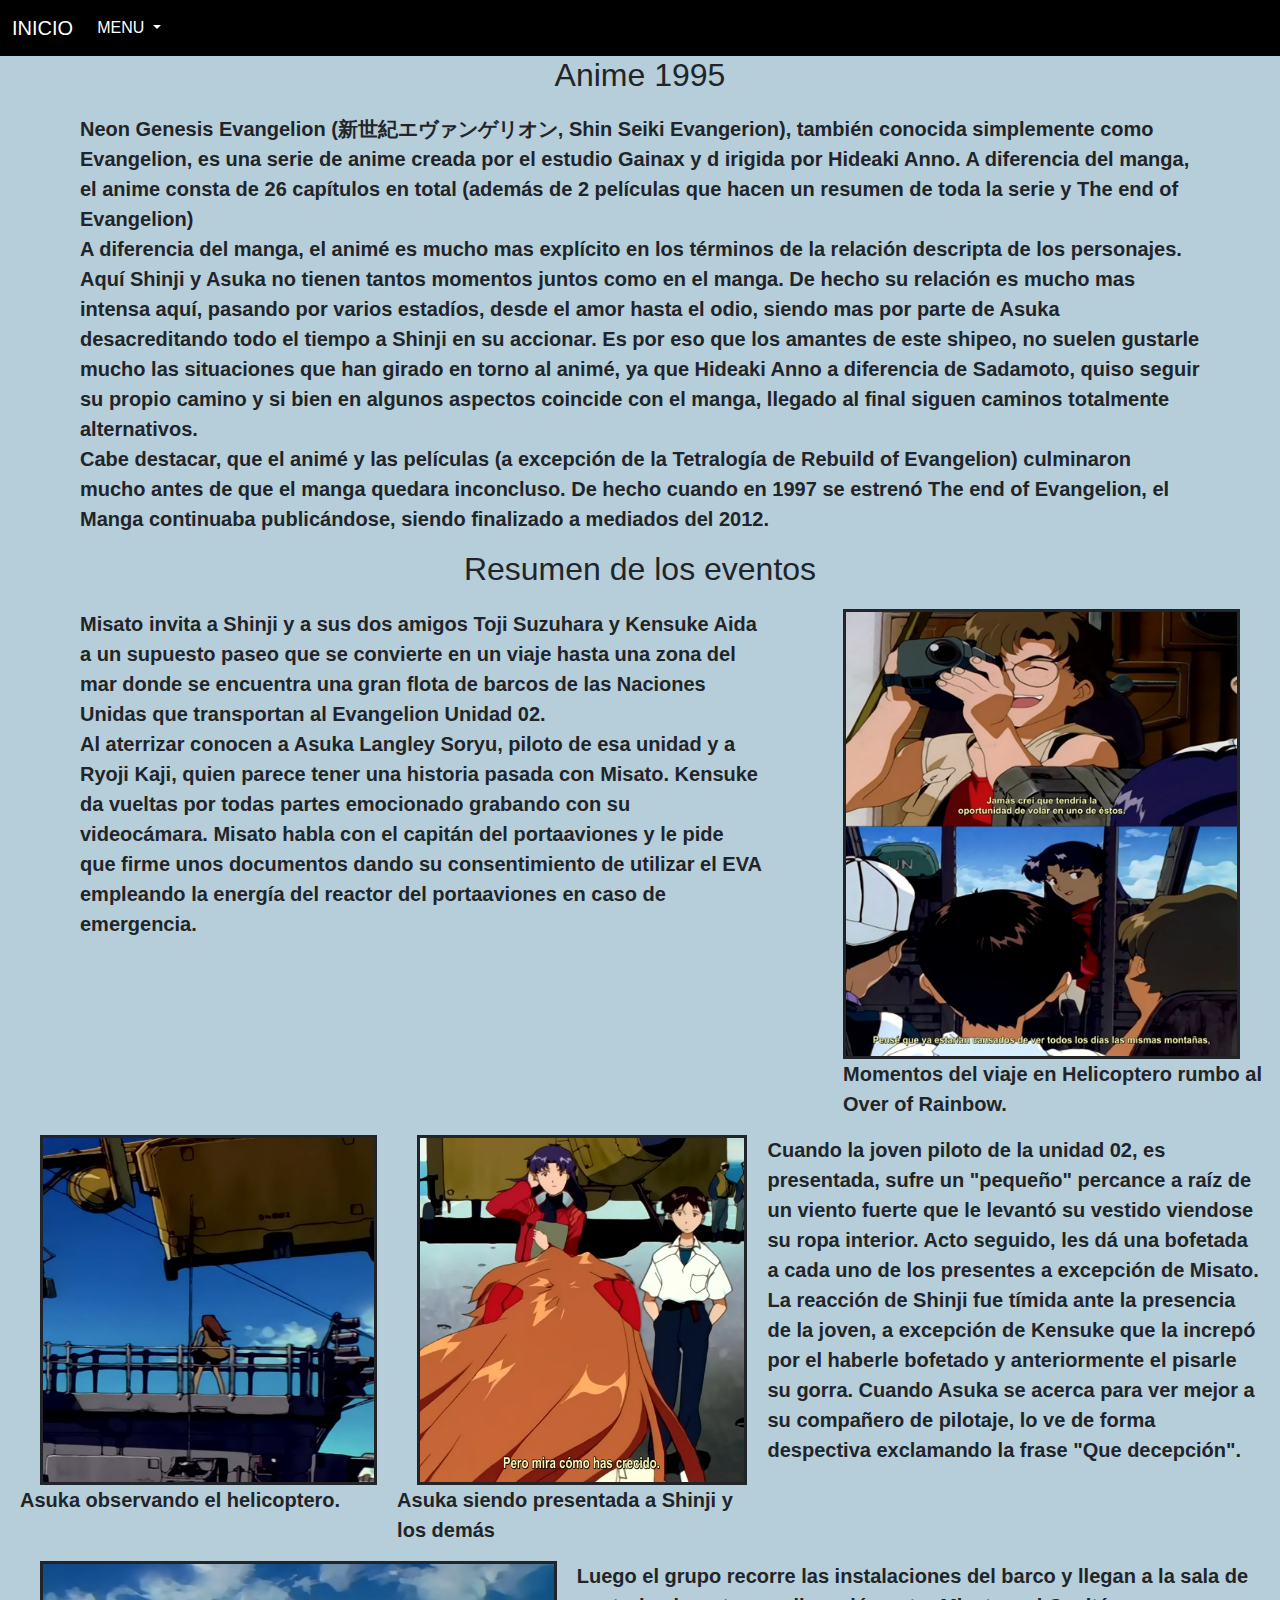
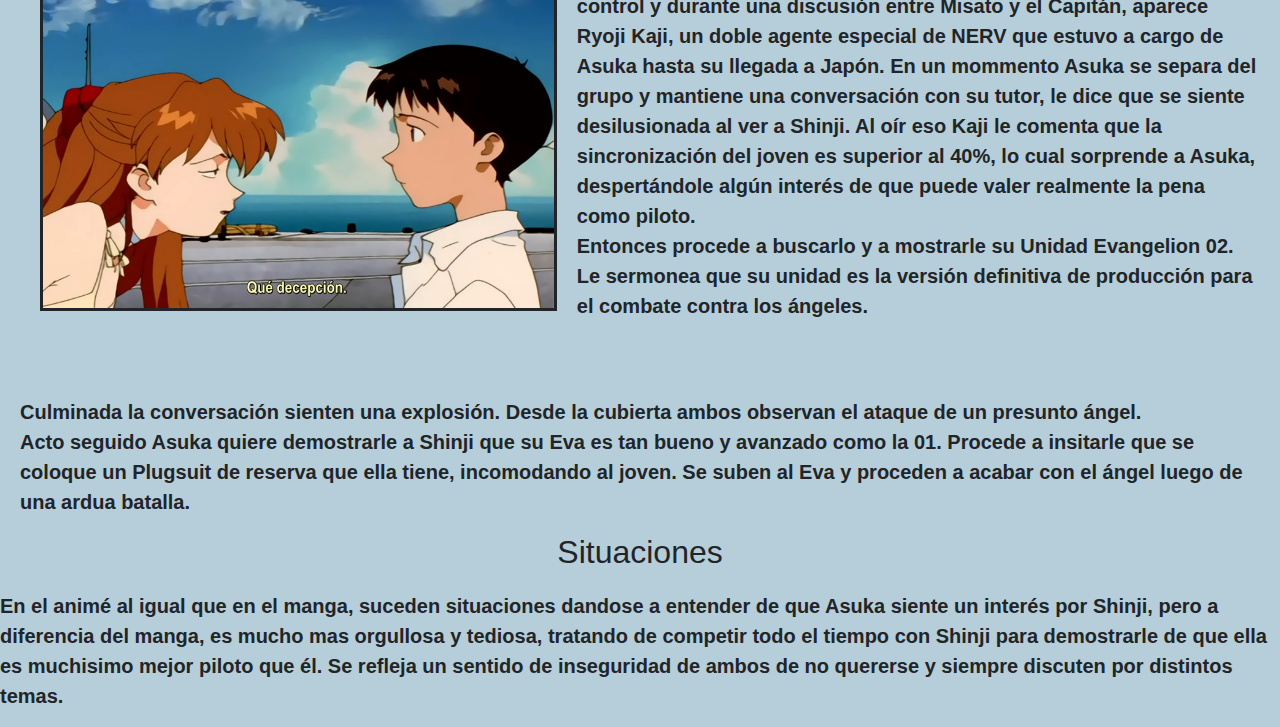
==== pages/anime1995.html @ 4b496413 "Se agregó contenido a todas las paginas, se revisó código y SEO" ====
<!doctype html>
<html lang="en">

<head>
    <meta charset="utf-8">
    <meta name="viewport" content="width=device-width, initial-scale=1">
    <meta name="description" content="El anime de 1995, fue dirigido por Hideaki Anno bajo su supervisión 
    del estudio Gainax">
    <meta name="keywords" content="Animé, Evangelion, Asushin, Asuka, Shinji, Eva, Khara, Gainax">
    <link rel="shortcut icon" href="/Resources/eva.ico">
    <title>Anime 1995 | Asushin</title>
    <link href="https://cdn.jsdelivr.net/npm/bootstrap@5.3.3/dist/css/bootstrap.min.css" rel="stylesheet"
        integrity="sha384-QWTKZyjpPEjISv5WaRU9OFeRpok6YctnYmDr5pNlyT2bRjXh0JMhjY6hW+ALEwIH" crossorigin="anonymous">
    <link rel="stylesheet" href="../css/style.css">
</head>

<body class="bodyhistoria">

    <!-- NAVBAR -->

    <nav class="navbar navbar-expand-lg ">
        <div class="container-fluid">
            <a class="navbar-brand text-white" href="../index.html">INICIO</a>
            <button class="navbar-toggler" type="button" data-bs-toggle="collapse"
                data-bs-target="#navbarSupportedContent" aria-controls="navbarSupportedContent" aria-expanded="false"
                aria-label="Toggle navigation">
                <span class="navbar-toggler-icon"></span>
            </button>
            <div class="collapse navbar-collapse" id="navbarSupportedContent">
                <ul class="navbar-nav me-auto mb-2 mb-lg-0">
                    <li class="nav-item dropdown">
                        <a class="nav-link dropdown-toggle text-white" href="#" role="button" data-bs-toggle="dropdown"
                            aria-expanded="false">
                            Menu
                        </a>
                        <ul class="dropdown-menu">
                            <li><a class="dropdown-item" href="../pages/personajes.html">Personajes</a></li>
                            <li><a class="dropdown-item" href="../pages/universo.html">Universo</a></li>
                            <li><a class="dropdown-item" href="../pages/historia.html">Historia</a></li>
                        </ul>
                </ul>
            </div>
        </div>
    </nav>

    <!-- NAVBAR -->


    <nav>

        <section class="manga1993descripcion">

            <h2>Anime 1995</h2>

            <div class="parrafomanga">

                <p>
                    Neon Genesis Evangelion (新世紀エヴァンゲリオン,
                    Shin Seiki Evangerion), también conocida simplemente como
                    Evangelion, es una serie de anime creada por el estudio Gainax y d
                    irigida por Hideaki Anno.
                    A diferencia del manga, el anime consta de 26 capítulos en total
                    (además de 2 películas que hacen un resumen de toda la serie y The end of Evangelion)
                    <br> A diferencia del manga, el animé es mucho mas explícito en los términos de la relación
                    descripta de los personajes. Aquí Shinji y Asuka no tienen tantos momentos juntos como en el
                    manga. De hecho su relación es mucho mas intensa aquí, pasando por varios estadíos, desde el amor
                    hasta el odio, siendo mas por parte de Asuka desacreditando todo el tiempo a Shinji en su accionar.
                    Es por eso que los amantes de este shipeo, no suelen gustarle mucho las situaciones que han girado
                    en torno al animé, ya que Hideaki Anno a diferencia de Sadamoto, quiso seguir su propio camino
                    y si bien en algunos aspectos coincide con el manga, llegado al final siguen caminos totalmente
                    alternativos.
                    <br> Cabe destacar, que el animé y las películas (a excepción de la Tetralogía de Rebuild of
                    Evangelion) culminaron
                    mucho antes de que el manga quedara inconcluso. De hecho cuando en 1997 se estrenó The end of
                    Evangelion, el Manga continuaba
                    publicándose, siendo finalizado a mediados del 2012.


                </p>
            </div>
        </section>
        <h2> Resumen de los eventos</h2>

        <section class="resumeneventos">
            <div class="parrafomanga">
                <p>

                    Misato invita a Shinji y a sus dos amigos Toji Suzuhara y Kensuke Aida a un supuesto paseo que se
                    convierte en un viaje hasta una zona del mar donde se encuentra una gran flota de barcos de
                    las Naciones Unidas que transportan al Evangelion Unidad 02. <br>
                    Al aterrizar conocen a Asuka Langley Soryu, piloto de esa unidad y a Ryoji Kaji, quien parece tener
                    una historia pasada con Misato. Kensuke da vueltas por todas partes emocionado grabando con su
                    videocámara. Misato habla con el capitán del portaaviones y le pide que firme unos documentos dando
                    su consentimiento de utilizar el EVA empleando la energía del
                    reactor del portaaviones en caso de emergencia.

                </p>
            </div>

            <div class="imagenmanga">

                <img class="imagenmanga1993" src="../Resources/anime1.jpg" alt="Imagen manga">
                <p>Momentos del viaje en Helicoptero rumbo al Over of Rainbow.</p>

            </div>

        </section>

        <section class="resumeneventos">


            <div>
                <img class="imagenmanga1993-2" src="../Resources/anime2.jpg" alt="Asuka divisa al grupo">
                <p class="parrafoimagen1993-2">Asuka observando el helicoptero.</p>
            </div>

            <div>
                <img class="imagenmanga1993-2" src="../Resources/anime3.jpg" alt="Asuka divisa al grupo">
                <p class="parrafoimagen1993-2">Asuka siendo presentada a Shinji y <br>los demás</p>
            </div>


            <div>


                <p class="segundoparrafo">
                    Cuando la joven piloto de la unidad 02, es presentada,
                    sufre un "pequeño" percance a raíz de un viento fuerte que
                    le levantó su vestido viendose su ropa interior. Acto seguido, les dá una bofetada
                    a cada uno de los presentes a excepción de Misato. <br> La reacción de Shinji fue tímida ante
                    la presencia de la joven, a excepción de Kensuke que la increpó por el haberle bofetado y
                    anteriormente
                    el pisarle su gorra.
                    Cuando Asuka se acerca para ver mejor a su compañero de pilotaje, lo ve de forma despectiva
                    exclamando la frase "Que decepción".
                </p>

            </div>


        </section>


        <section class="resumeneventos">

            <div>
                <img class="imagenmanga1993-2" src="../Resources/anime4.jpg" alt="">
            </div>

            <div>
                <p class="segundoparrafo">
                    Luego el grupo recorre las instalaciones del barco y
                    llegan a la sala de control y durante una discusión entre Misato y el Capitán, aparece
                    Ryoji Kaji, un doble agente especial de NERV que estuvo a cargo de Asuka hasta su llegada a Japón.
                    En un mommento Asuka se separa del grupo y mantiene una conversación con su tutor, le dice
                    que se siente desilusionada al ver a Shinji. Al oír eso Kaji le comenta que la sincronización del
                    joven es superior al 40%, lo cual sorprende a Asuka, despertándole algún interés de que puede valer
                    realmente la pena como piloto. <br> Entonces procede a buscarlo y a mostrarle su Unidad Evangelion
                    02.
                    Le sermonea que su unidad es la versión definitiva de producción para el combate contra los ángeles.

                </p>
            </div>

        </section>

        <section class="parrafosituaciones">
            <div>
                <p>
                    <br><br>Culminada la conversación sienten una explosión. Desde la cubierta ambos observan el ataque de un presunto ángel. <br> Acto seguido Asuka quiere demostrarle a Shinji
                    que su Eva es tan bueno y avanzado como la 01. Procede a insitarle que se coloque un Plugsuit de reserva que ella tiene,
                    incomodando al joven.
                    Se suben al Eva y proceden a acabar con el ángel luego de una ardua batalla.

                </p>
            </div>

        </section>

        <section>

             <h2>Situaciones</h2>


             <div>
                <p>En el animé al igual que en el manga, suceden situaciones
                    dandose a entender de que Asuka siente un interés por Shinji,
                    pero a diferencia del manga, es mucho mas orgullosa y tediosa,
                    tratando de competir todo el tiempo con Shinji para demostrarle
                    de que ella es muchisimo mejor piloto que él. 
                    Se refleja un sentido de inseguridad de ambos de no quererse
                    y siempre discuten por distintos temas.
                </p>

            </div>


        </section>




























    </nav>


    <script src="https://cdn.jsdelivr.net/npm/bootstrap@5.3.3/dist/js/bootstrap.bundle.min.js"
        integrity="sha384-YvpcrYf0tY3lHB60NNkmXc5s9fDVZLESaAA55NDzOxhy9GkcIdslK1eN7N6jIeHz"
        crossorigin="anonymous"></script>
</body>

</html>
---- css/style.css ----
@charset "UTF-8";
@import url('https://fonts.googleapis.com/css2?family=Alegreya+Sans+SC:ital,wght@0,100;0,300;0,400;0,500;0,700;0,800;0,900;1,100;1,300;1,400;1,500;1,700;1,800;1,900&family=Bree+Serif&display=swap" rel="stylesheet"');
@font-face {
  font-family: Asushin;
  src: url("../Resources/Typo/CampanaScript_PERSONAL_USE_ONLY.otf"); }

* {
  margin: 0;
  padding: 0;
  font-family: "Alegreya+Sans+SC", sans-serif;
  box-sizing: border-box; }

div li {
  display: block;
  align-content: center;
  height: fit-content; }

div li a {
  color: brown;
  font-weight: bold;
  text-decoration: none;
  text-transform: uppercase;
  font-size: 15px; }

div p {
  font-weight: bold;
  text-decoration: none;
  font-size: 20px; }

.parrafolinks {
  list-style-type: none;
  border: solid;
  width: 150px; }

.parrafolinks {
  margin-left: 80px; }

/* Tamaño primera imagen */
.imagen1 {
  width: 350px;
  height: 350px;
  border: solid; }

/* Tamaño segunda imagen */
.imagen2 {
  width: 350px;
  height: 350px;
  border: solid; }

.imagenestitulos {
  display: flex;
  flex-direction: row;
  justify-content: space-evenly;
  flex-wrap: wrap;
  align-content: space-around;
  align-items: center; }

.cuadrotextoimagen img {
  height: 500px; }

h1 {
  text-align: center;
  margin-top: 20px; }

.cuadrotextoimagen h3 {
  font-family: "Bree+Serif", serif;
  font-size: 30px;
  margin-bottom: 30px; }

.cuadrotextoimagen {
  display: flex;
  flex-direction: column;
  align-items: center;
  font-family: 'Courier New', Courier, monospace;
  border: solid 4px;
  border-radius: 20px;
  padding: 20px;
  margin: 20px; }

/* Estilo de Navbar */
.navbar {
  background-color: black; }

.navbar-text,
.navbar-brand,
.nav-link {
  color: #fff; }

.nav-link:hover {
  color: white; }

.dropdown-item {
  background-color: black;
  color: #fff; }

.bodyhistoria {
  background-color: #9bbbcab9; }

.tituloprimerencuentro {
  text-align: center; }

.cuadroimagenesgrid {
  display: grid;
  grid-template-columns: repeat(2, 1fr);
  align-items: center;
  justify-items: center;
  align-content: center;
  font-family: sans-serif; }

/* Formato Grid flex */
.cuadroimagenesgrid div {
  border-radius: 15px;
  margin: 10px;
  display: flex;
  flex-direction: column;
  align-items: center;
  width: 200px;
  padding: 10px;
  grid-auto-rows: auto; }

.cuadroimagenesgrid div img {
  width: 100%;
  height: 100%;
  object-fit: cover; }

.button {
  padding: 5px 15px;
  margin: 15px;
  border-radius: 15px;
  background-color: #39145c;
  color: white;
  font-family: sans-serif; }

.parrafoprimerencuentro {
  margin-left: 50px; }

.manga1993descripcion h2 {
  text-align: center; }

.parrafomanga p {
  margin-left: 80px;
  margin-right: 80px; }

.resumeneventos {
  display: flex;
  flex-direction: row;
  justify-content: space-evenly; }

.imagenmanga img p {
  margin-top: 12px;
  font-size: 18px;
  margin-left: 20px; }

.imagenmanga1993 {
  height: 450px;
  margin-right: 40px;
  border: solid; }

.imagenmanga1993:hover {
  transform: translateX(-190px) scale(200%);
  transition: 0.3s; }

.imagenmanga1993-2 {
  height: 350px;
  margin-left: 40px;
  border: solid; }

.imagenmanga1993-2:hover {
  transform: translateX(190px) scale(200%);
  transition: 0.3s; }

.parrafoimagen1993-2 {
  margin-left: 20px; }

.imagenmanga1993-3 {
  height: 250px;
  border: solid; }

.imagenmanga1993-3:hover {
  transform: translateX(190px) scale(150%);
  transition: 0.3s; }

.imagenmanga1993-4 {
  height: 350px;
  margin-left: 40px;
  border: solid; }

.imagenmanga1993-4:hover {
  transform: translateX(-190px) scale(250%);
  transition: 0.3s; }

.segundoparrafo {
  margin-left: 20px;
  margin-right: 20px; }

h2 {
  text-align: center;
  margin-bottom: 20px; }

.parraforesumen {
  margin-left: 20px; }

.ultimaparte3imagenes {
  display: grid;
  grid-template-columns: repeat(3, 1fr); }
  .ultimaparte3imagenes div {
    display: flex;
    flex-direction: column;
    align-items: center;
    padding: 10px;
    grid-auto-rows: auto; }
  .ultimaparte3imagenes div img {
    width: 100%;
    height: 100%;
    object-fit: cover;
    border: solid; }

.parrafosobretresimagenes {
  margin-left: 80px;
  margin-right: 80px;
  margin-top: 20px; }

.parrafosituaciones div p {
  margin-left: 20px;
  margin-right: 20px; }

.primeraimagensituaciones img {
  margin-left: 80px;
  height: 550px; }

.primeraimagensituaciones p {
  margin-left: 80px; }

.parrafosiguienteaprimeraimagen p {
  margin-left: 80px;
  margin-right: 80px;
  margin-top: 80px; }

.imagenzoom1:hover {
  transform: translateX(190px) scale(150%);
  transition: 0.3s; }

.imagenzoom2:hover {
  transform: translateX(-190px) scale(150%);
  transition: 0.3s; }

.imagenzoom3:hover {
  transform: scale(150%);
  transition: 0.3s; }

.imagenzoom4:hover {
  transform: translateX(190px) scale(150%);
  transition: 0.3s; }

.ultimoparrafoconimagen {
  display: grid;
  grid-template-columns: repeat(2, 1fr); }
  .ultimoparrafoconimagen div {
    display: flex;
    flex-direction: column;
    align-items: center;
    padding: 10px;
    grid-auto-rows: auto; }
  .ultimoparrafoconimagen div img {
    width: 100%;
    height: 100%;
    object-fit: cover;
    border: solid; }

.ultimasdosimagenes {
  display: grid;
  grid-template-columns: repeat(2, 1fr); }
  .ultimasdosimagenes div {
    display: flex;
    flex-direction: column;
    align-items: center;
    padding: 10px;
    grid-auto-rows: auto; }
  .ultimasdosimagenes div img {
    width: 80%;
    height: 90%;
    border: solid; }

.portada img {
  height: 350px;
  margin-right: 80px; }

@media (min-width: 992px) {
  .parrafomanga p {
    margin-left: 80px;
    margin-right: 80px; }
  .texto p {
    font-family: Asushin;
    font-size: 100px;
    text-align: center;
    border: solid 4px;
    width: 280px;
    margin-left: 600px;
    margin-top: 20px; }
  .imagenmanga1993 img:hover {
    transform: translateX(190px) scale(200%);
    transition: 0.3s; } }

@media (max-width: 991px) {
  .texto p {
    font-family: Asushin;
    font-size: 70px;
    text-align: center;
    border: solid 4px;
    width: 180px;
    margin-left: 100px;
    margin-top: 20px; }
  .titulohistoria {
    margin-right: 20px; }
  .cuadroimagenesgrid {
    display: grid;
    grid-template-columns: repeat(1, 1fr);
    align-items: center;
    justify-items: center;
    align-content: center;
    font-family: sans-serif; }
  .resumeneventos {
    display: flex;
    flex-direction: column;
    justify-content: space-evenly; } }

@media (max-width: 990px) {
  .imagenmanga1993:hover {
    transform: translateX(190px) scale(200%);
    transition: 0.3s; }
  .parraforesumen {
    margin-left: 80px;
    margin-right: 80px; }
  .imagenmanga1993 {
    height: 450px;
    margin-left: 180px; }
  .imagenmanga p {
    margin-top: 12px;
    font-size: 18px;
    margin-left: 70px; }
  .imagenmanga1993-2:hover {
    transform: translateX(190px) scale(200%);
    transition: 0.3s; }
  .imagenmanga1993-2 {
    height: 450px;
    margin-left: 80px;
    border: solid; }
  .segundoparrafo {
    margin-left: 120px;
    margin-right: 120px; }
  .imagenmanga1993-3 {
    height: 250px;
    border: solid;
    margin-left: 150px; }
  .imagenmanga1993-3:hover {
    transform: scale(150%);
    transition: 0.3s; }
  .imagenmanga1993-4 {
    height: 350px;
    margin-left: 225px;
    border: solid;
    margin-top: 80px; }
  .imagenmanga1993-4:hover {
    transform: scale(150%);
    transition: 0.3s; }
  .ultimaparte3imagenes {
    display: grid;
    grid-template-columns: repeat(1, 1fr); }
    .ultimaparte3imagenes div {
      display: flex;
      flex-direction: column;
      align-items: center;
      padding: 10px;
      grid-auto-rows: auto; }
    .ultimaparte3imagenes div img {
      width: 70%;
      height: 100%;
      object-fit: cover;
      border: solid; }
  .parrafosobretresimagenes {
    margin-left: 80px;
    margin-right: 80px;
    margin-top: 20px; }
  .imagenzoom1:hover {
    transform: scale(120%);
    transition: 0.3s; }
  .imagenzoom2:hover {
    transform: scale(120%);
    transition: 0.3s; }
  .imagenzoom3:hover {
    transform: scale(120%);
    transition: 0.3s; }
  .imagenzoom4:hover {
    transform: scale(120%);
    transition: 0.3s; }
  .ultimoparrafoconimagen {
    display: grid;
    grid-template-columns: repeat(1, 1fr); }
    .ultimoparrafoconimagen div {
      display: flex;
      flex-direction: column;
      align-items: center;
      padding: 10px;
      grid-auto-rows: auto; }
      .ultimoparrafoconimagen div p {
        margin-left: 120px;
        margin-right: 120px; }
    .ultimoparrafoconimagen div img {
      width: 70%;
      height: 100%;
      object-fit: cover;
      border: solid; }
  .ultimasdosimagenes {
    display: grid;
    grid-template-columns: repeat(1, 1fr); }
    .ultimasdosimagenes div {
      display: flex;
      flex-direction: column;
      align-items: center;
      padding: 10px;
      grid-auto-rows: auto; }
    .ultimasdosimagenes div img {
      width: 70%;
      height: 90%;
      border: solid; } }
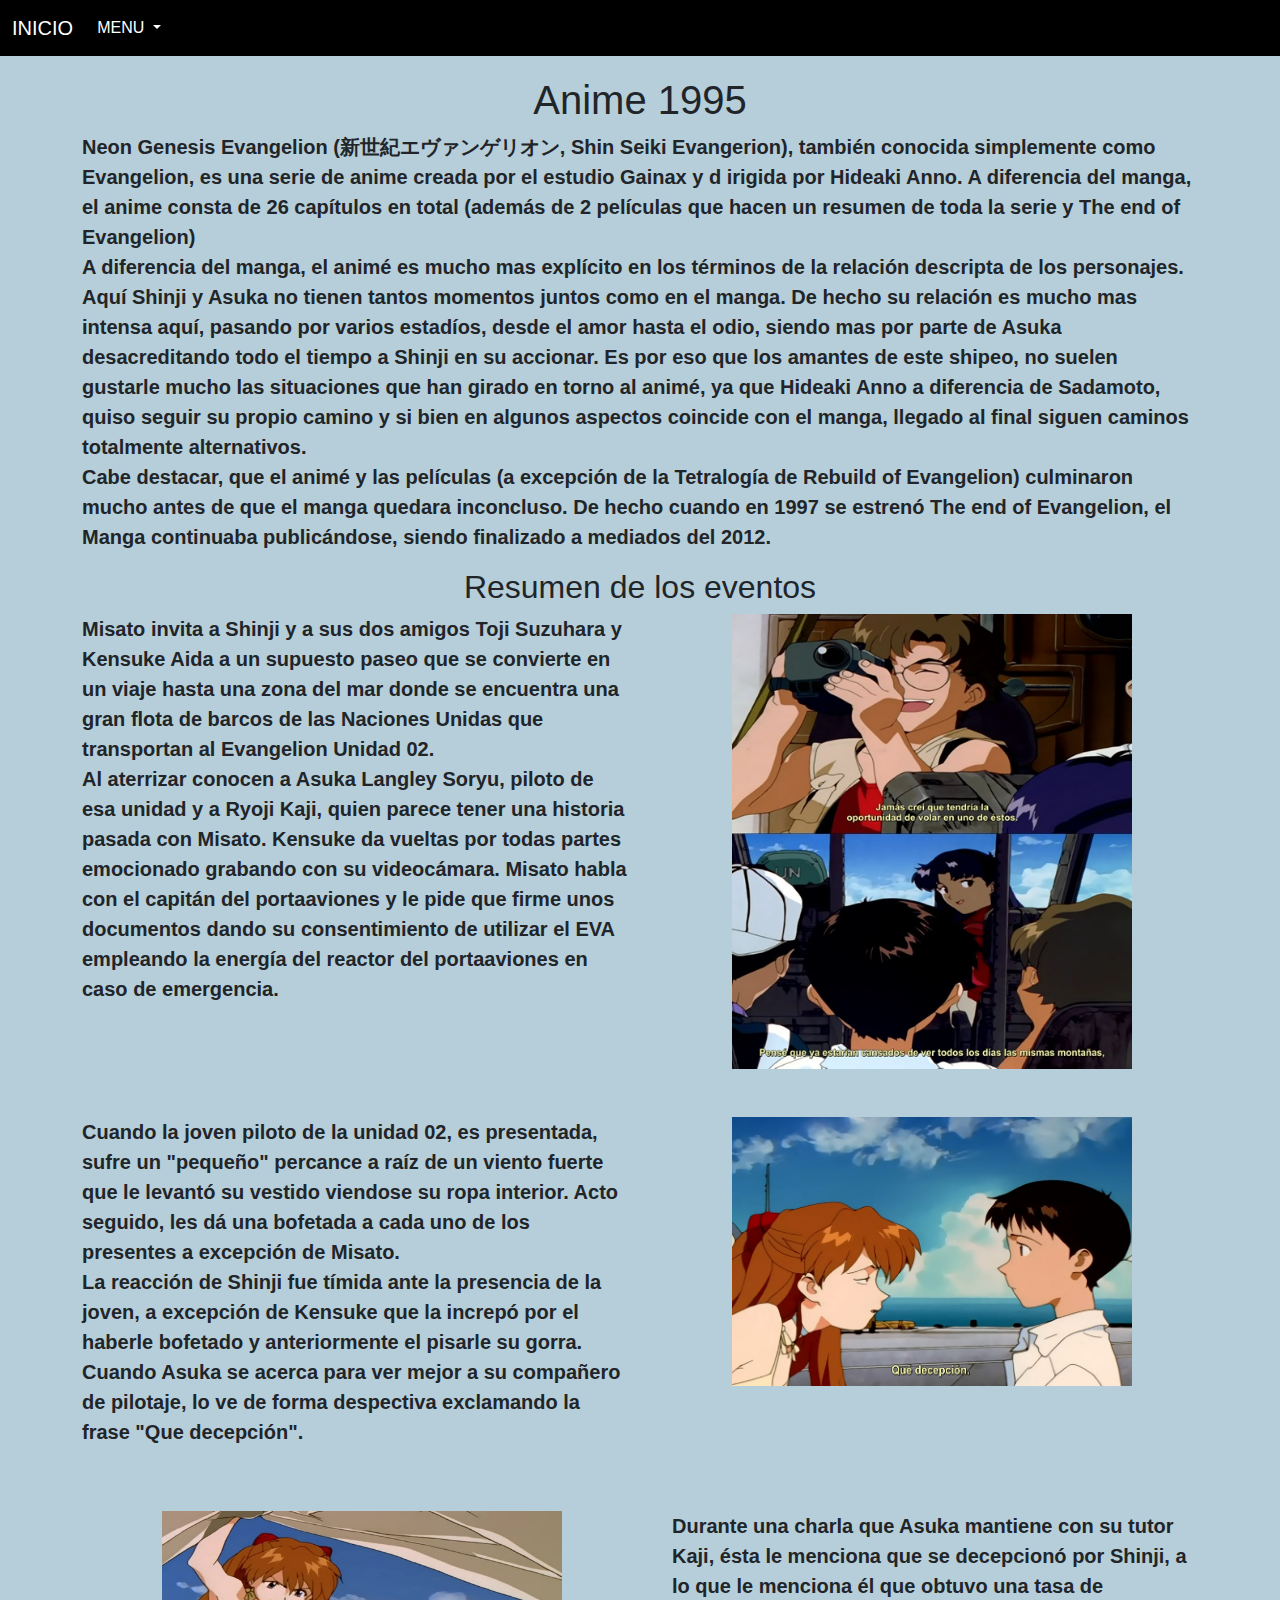
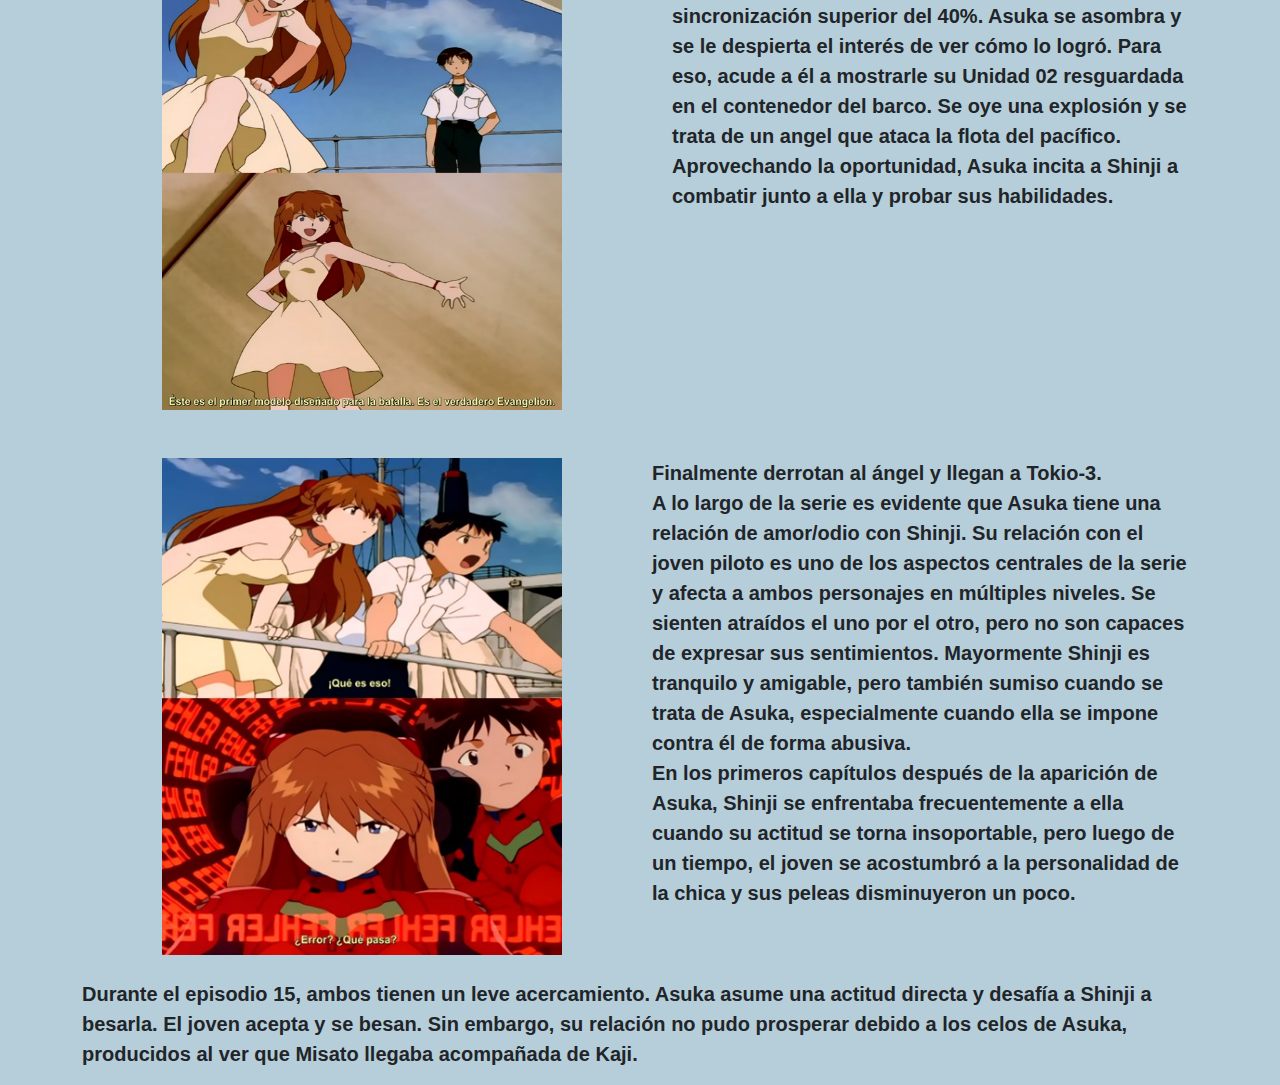
==== commit dbfbddc5: "Se ha mejorado el responsive del proyecto, ademas de retocar el código y revisar SEO" ====
--- a/pages/anime1995.html
+++ b/pages/anime1995.html
@@ -48,182 +48,181 @@
 
     <nav>
 
-        <section class="manga1993descripcion">
-
-            <h2>Anime 1995</h2>
-
-            <div class="parrafomanga">
-
-                <p>
-                    Neon Genesis Evangelion (新世紀エヴァンゲリオン,
-                    Shin Seiki Evangerion), también conocida simplemente como
-                    Evangelion, es una serie de anime creada por el estudio Gainax y d
-                    irigida por Hideaki Anno.
-                    A diferencia del manga, el anime consta de 26 capítulos en total
-                    (además de 2 películas que hacen un resumen de toda la serie y The end of Evangelion)
-                    <br> A diferencia del manga, el animé es mucho mas explícito en los términos de la relación
-                    descripta de los personajes. Aquí Shinji y Asuka no tienen tantos momentos juntos como en el
-                    manga. De hecho su relación es mucho mas intensa aquí, pasando por varios estadíos, desde el amor
-                    hasta el odio, siendo mas por parte de Asuka desacreditando todo el tiempo a Shinji en su accionar.
-                    Es por eso que los amantes de este shipeo, no suelen gustarle mucho las situaciones que han girado
-                    en torno al animé, ya que Hideaki Anno a diferencia de Sadamoto, quiso seguir su propio camino
-                    y si bien en algunos aspectos coincide con el manga, llegado al final siguen caminos totalmente
-                    alternativos.
-                    <br> Cabe destacar, que el animé y las películas (a excepción de la Tetralogía de Rebuild of
-                    Evangelion) culminaron
-                    mucho antes de que el manga quedara inconcluso. De hecho cuando en 1997 se estrenó The end of
-                    Evangelion, el Manga continuaba
-                    publicándose, siendo finalizado a mediados del 2012.
-
-
-                </p>
-            </div>
-        </section>
-        <h2> Resumen de los eventos</h2>
-
-        <section class="resumeneventos">
-            <div class="parrafomanga">
-                <p>
-
-                    Misato invita a Shinji y a sus dos amigos Toji Suzuhara y Kensuke Aida a un supuesto paseo que se
-                    convierte en un viaje hasta una zona del mar donde se encuentra una gran flota de barcos de
-                    las Naciones Unidas que transportan al Evangelion Unidad 02. <br>
-                    Al aterrizar conocen a Asuka Langley Soryu, piloto de esa unidad y a Ryoji Kaji, quien parece tener
-                    una historia pasada con Misato. Kensuke da vueltas por todas partes emocionado grabando con su
-                    videocámara. Misato habla con el capitán del portaaviones y le pide que firme unos documentos dando
-                    su consentimiento de utilizar el EVA empleando la energía del
-                    reactor del portaaviones en caso de emergencia.
-
-                </p>
-            </div>
-
-            <div class="imagenmanga">
-
-                <img class="imagenmanga1993" src="../Resources/anime1.jpg" alt="Imagen manga">
-                <p>Momentos del viaje en Helicoptero rumbo al Over of Rainbow.</p>
-
-            </div>
-
-        </section>
-
-        <section class="resumeneventos">
-
-
-            <div>
-                <img class="imagenmanga1993-2" src="../Resources/anime2.jpg" alt="Asuka divisa al grupo">
-                <p class="parrafoimagen1993-2">Asuka observando el helicoptero.</p>
-            </div>
-
-            <div>
-                <img class="imagenmanga1993-2" src="../Resources/anime3.jpg" alt="Asuka divisa al grupo">
-                <p class="parrafoimagen1993-2">Asuka siendo presentada a Shinji y <br>los demás</p>
-            </div>
-
-
-            <div>
-
-
-                <p class="segundoparrafo">
-                    Cuando la joven piloto de la unidad 02, es presentada,
-                    sufre un "pequeño" percance a raíz de un viento fuerte que
-                    le levantó su vestido viendose su ropa interior. Acto seguido, les dá una bofetada
-                    a cada uno de los presentes a excepción de Misato. <br> La reacción de Shinji fue tímida ante
-                    la presencia de la joven, a excepción de Kensuke que la increpó por el haberle bofetado y
-                    anteriormente
-                    el pisarle su gorra.
-                    Cuando Asuka se acerca para ver mejor a su compañero de pilotaje, lo ve de forma despectiva
-                    exclamando la frase "Que decepción".
-                </p>
-
-            </div>
-
-
-        </section>
-
-
-        <section class="resumeneventos">
-
-            <div>
-                <img class="imagenmanga1993-2" src="../Resources/anime4.jpg" alt="">
-            </div>
-
-            <div>
-                <p class="segundoparrafo">
-                    Luego el grupo recorre las instalaciones del barco y
-                    llegan a la sala de control y durante una discusión entre Misato y el Capitán, aparece
-                    Ryoji Kaji, un doble agente especial de NERV que estuvo a cargo de Asuka hasta su llegada a Japón.
-                    En un mommento Asuka se separa del grupo y mantiene una conversación con su tutor, le dice
-                    que se siente desilusionada al ver a Shinji. Al oír eso Kaji le comenta que la sincronización del
-                    joven es superior al 40%, lo cual sorprende a Asuka, despertándole algún interés de que puede valer
-                    realmente la pena como piloto. <br> Entonces procede a buscarlo y a mostrarle su Unidad Evangelion
-                    02.
-                    Le sermonea que su unidad es la versión definitiva de producción para el combate contra los ángeles.
-
-                </p>
-            </div>
-
-        </section>
-
-        <section class="parrafosituaciones">
-            <div>
-                <p>
-                    <br><br>Culminada la conversación sienten una explosión. Desde la cubierta ambos observan el ataque de un presunto ángel. <br> Acto seguido Asuka quiere demostrarle a Shinji
-                    que su Eva es tan bueno y avanzado como la 01. Procede a insitarle que se coloque un Plugsuit de reserva que ella tiene,
-                    incomodando al joven.
-                    Se suben al Eva y proceden a acabar con el ángel luego de una ardua batalla.
-
-                </p>
-            </div>
-
-        </section>
-
-        <section>
-
-             <h2>Situaciones</h2>
-
-
-             <div>
-                <p>En el animé al igual que en el manga, suceden situaciones
-                    dandose a entender de que Asuka siente un interés por Shinji,
-                    pero a diferencia del manga, es mucho mas orgullosa y tediosa,
-                    tratando de competir todo el tiempo con Shinji para demostrarle
-                    de que ella es muchisimo mejor piloto que él. 
-                    Se refleja un sentido de inseguridad de ambos de no quererse
-                    y siempre discuten por distintos temas.
-                </p>
-
-            </div>
-
-
-        </section>
-
-
-
-
-
-
-
-
-
-
-
-
-
-
-
-
-
-
-
-
-
-
-
-
-
-
-
-
+        <section class="container">
+
+            <h1>Anime 1995</h2>
+
+                <div class="row">
+                    <div class="col-lg-12 col-md-12 col-sm-12">
+                        <p>
+                            Neon Genesis Evangelion (新世紀エヴァンゲリオン,
+                            Shin Seiki Evangerion), también conocida simplemente como
+                            Evangelion, es una serie de anime creada por el estudio Gainax y d
+                            irigida por Hideaki Anno.
+                            A diferencia del manga, el anime consta de 26 capítulos en total
+                            (además de 2 películas que hacen un resumen de toda la serie y The end of Evangelion)
+                            <br> A diferencia del manga, el animé es mucho mas explícito en los términos de la relación
+                            descripta de los personajes. Aquí Shinji y Asuka no tienen tantos momentos juntos como en el
+                            manga. De hecho su relación es mucho mas intensa aquí, pasando por varios estadíos, desde el
+                            amor
+                            hasta el odio, siendo mas por parte de Asuka desacreditando todo el tiempo a Shinji en su
+                            accionar.
+                            Es por eso que los amantes de este shipeo, no suelen gustarle mucho las situaciones que han
+                            girado
+                            en torno al animé, ya que Hideaki Anno a diferencia de Sadamoto, quiso seguir su propio
+                            camino
+                            y si bien en algunos aspectos coincide con el manga, llegado al final siguen caminos
+                            totalmente
+                            alternativos.
+                            <br> Cabe destacar, que el animé y las películas (a excepción de la Tetralogía de Rebuild of
+                            Evangelion) culminaron
+                            mucho antes de que el manga quedara inconcluso. De hecho cuando en 1997 se estrenó The end
+                            of
+                            Evangelion, el Manga continuaba
+                            publicándose, siendo finalizado a mediados del 2012.
+                        </p>
+                    </div>
+
+                </div>
+        </section>
+        
+            <h2>Resumen de los eventos</h2>
+        <section class="container">
+            <div class="row">
+                <div class="col-lg-6 col-md-12 col-sm-12">
+                    <p>
+                        Misato invita a Shinji y a sus dos amigos Toji Suzuhara y Kensuke Aida a un supuesto paseo que se
+                        convierte en un viaje hasta una zona del mar donde se encuentra una gran flota de barcos de
+                        las Naciones Unidas que transportan al Evangelion Unidad 02. <br>
+                        Al aterrizar conocen a Asuka Langley Soryu, piloto de esa unidad y a Ryoji Kaji, quien parece tener
+                        una historia pasada con Misato. Kensuke da vueltas por todas partes emocionado grabando con su
+                        videocámara. Misato habla con el capitán del portaaviones y le pide que firme unos documentos dando
+                        su consentimiento de utilizar el EVA empleando la energía del
+                        reactor del portaaviones en caso de emergencia.
+                    </p>
+                </div>
+
+                <div class="col-lg-6 col-md-12 col-sm-12">
+                    <img class="imagenanime1"
+                    src="../Resources/anime1.jpg" alt="">
+                </div>
+            </div>
+
+        </section>
+
+            <br><br>
+        <section class="container">
+
+            <div class="row">
+
+                <div class="col-lg-6 col-md-12 col-sm-12">
+                    <p>
+                        Cuando la joven piloto de la unidad 02, es presentada,
+                        sufre un "pequeño" percance a raíz de un viento fuerte que
+                        le levantó su vestido viendose su ropa interior. Acto seguido, les dá una bofetada
+                        a cada uno de los presentes a excepción de Misato. <br> La reacción de Shinji fue tímida ante
+                        la presencia de la joven, a excepción de Kensuke que la increpó por el haberle bofetado y
+                        anteriormente
+                        el pisarle su gorra.
+                        Cuando Asuka se acerca para ver mejor a su compañero de pilotaje, lo ve de forma despectiva
+                        exclamando la frase "Que decepción".
+                    </p>
+
+                </div>
+
+                    <div class="col-lg-6 col-md-12 col-sm-12">
+
+                        <img class="imagenanime1"
+                        src="../Resources/anime4.jpg" alt="">
+
+                    </div>
+
+            </div>
+
+        </section>
+
+            <br><br>
+
+        <section class="container">
+            <div class="row">
+
+                <div class="col-lg-6 col-md-12 col-sm-12">
+
+                   <img class="imagenanime1"
+                   src="../Resources/anime5.jpg" alt="">
+
+
+                </div>
+
+                <div class="col-lg-6 col-md-12 col-sm-12">
+
+                    <p class="parrafo3">
+                        Durante una charla que Asuka mantiene con su tutor Kaji, ésta le menciona que se decepcionó
+                        por Shinji, a lo que le menciona él que obtuvo una tasa de sincronización superior del 40%.
+                        Asuka se asombra y se le despierta el interés de ver cómo lo logró.
+                        Para eso, acude a él a mostrarle su Unidad 02 resguardada en el contenedor del barco.
+                        Se oye una explosión y se trata de un angel que ataca la flota del pacífico. Aprovechando la oportunidad,
+                        Asuka incita a Shinji a combatir junto a ella y probar sus habilidades.
+                    </p>
+
+                </div>
+
+            </div>
+
+        </section>
+                <br> <br>
+            <section class="container">
+
+                <div class="row">
+
+                    <div class="col-lg-6 col-md-12 col-sm-12">
+
+                        <img class="imagenanime1"
+                        src="../Resources/anime6.jpg" alt="">
+
+                    </div>
+                        
+                        
+
+                    <div class="col-lg-6 col-md-12 col-sm-12">
+
+                        <p>Finalmente derrotan al ángel y llegan a Tokio-3. <br>
+                            A lo largo de la serie es evidente que Asuka tiene una relación de amor/odio con Shinji. 
+                            Su relación con el joven piloto es uno de los aspectos centrales de la serie y afecta a 
+                            ambos personajes en múltiples niveles. Se sienten atraídos el uno por el otro, 
+                            pero no son capaces de expresar sus sentimientos. Mayormente Shinji es 
+                            tranquilo y amigable, pero también sumiso cuando se trata de Asuka, 
+                            especialmente cuando ella se impone contra él de forma abusiva. <br>
+                            En los primeros capítulos después de la aparición de Asuka, Shinji 
+                            se enfrentaba 
+                            frecuentemente a ella cuando su actitud se torna insoportable, 
+                            pero luego de un tiempo, 
+                            el joven se acostumbró a la 
+                            personalidad de la chica y sus peleas disminuyeron un poco.
+                            </p>
+                    </div>
+
+                </div>
+            </section>
+
+            <section class="container">
+
+                    <br>
+                <div class="row">
+
+                    <div class="col-lg-12 col-md-12 col-sm-12">
+
+                        <p>Durante el episodio 15, ambos tienen un leve acercamiento. Asuka asume una 
+                        actitud directa y desafía a Shinji a besarla. El joven acepta y se besan. Sin embargo, 
+                        su relación no pudo prosperar debido a los celos de Asuka, 
+                        producidos al ver que Misato llegaba acompañada de Kaji.</p>
+
+                    </div>
+                </div>
+
+                
+
+            </section>
     </nav>
 
 
--- a/css/style.css
+++ b/css/style.css
@@ -134,154 +134,49 @@
 .parrafoprimerencuentro {
   margin-left: 50px; }
 
-.manga1993descripcion h2 {
+h2 {
   text-align: center; }
 
-.parrafomanga p {
-  margin-left: 80px;
-  margin-right: 80px; }
-
-.resumeneventos {
-  display: flex;
-  flex-direction: row;
-  justify-content: space-evenly; }
-
-.imagenmanga img p {
-  margin-top: 12px;
-  font-size: 18px;
-  margin-left: 20px; }
-
-.imagenmanga1993 {
-  height: 450px;
-  margin-right: 40px;
-  border: solid; }
-
-.imagenmanga1993:hover {
-  transform: translateX(-190px) scale(200%);
-  transition: 0.3s; }
-
-.imagenmanga1993-2 {
-  height: 350px;
-  margin-left: 40px;
-  border: solid; }
-
-.imagenmanga1993-2:hover {
-  transform: translateX(190px) scale(200%);
-  transition: 0.3s; }
-
-.parrafoimagen1993-2 {
-  margin-left: 20px; }
-
-.imagenmanga1993-3 {
-  height: 250px;
-  border: solid; }
-
-.imagenmanga1993-3:hover {
-  transform: translateX(190px) scale(150%);
-  transition: 0.3s; }
-
-.imagenmanga1993-4 {
-  height: 350px;
-  margin-left: 40px;
-  border: solid; }
-
-.imagenmanga1993-4:hover {
-  transform: translateX(-190px) scale(250%);
-  transition: 0.3s; }
-
-.segundoparrafo {
-  margin-left: 20px;
-  margin-right: 20px; }
-
-h2 {
-  text-align: center;
-  margin-bottom: 20px; }
-
-.parraforesumen {
-  margin-left: 20px; }
-
-.ultimaparte3imagenes {
-  display: grid;
-  grid-template-columns: repeat(3, 1fr); }
-  .ultimaparte3imagenes div {
-    display: flex;
-    flex-direction: column;
-    align-items: center;
-    padding: 10px;
-    grid-auto-rows: auto; }
-  .ultimaparte3imagenes div img {
-    width: 100%;
-    height: 100%;
-    object-fit: cover;
-    border: solid; }
-
-.parrafosobretresimagenes {
-  margin-left: 80px;
-  margin-right: 80px;
-  margin-top: 20px; }
-
-.parrafosituaciones div p {
-  margin-left: 20px;
-  margin-right: 20px; }
-
-.primeraimagensituaciones img {
-  margin-left: 80px;
-  height: 550px; }
-
-.primeraimagensituaciones p {
-  margin-left: 80px; }
-
-.parrafosiguienteaprimeraimagen p {
-  margin-left: 80px;
-  margin-right: 80px;
-  margin-top: 80px; }
-
-.imagenzoom1:hover {
-  transform: translateX(190px) scale(150%);
-  transition: 0.3s; }
-
-.imagenzoom2:hover {
-  transform: translateX(-190px) scale(150%);
-  transition: 0.3s; }
-
-.imagenzoom3:hover {
+.imagen1993 {
+  display: flex;
+  width: 450px;
+  border: solid; }
+
+.imagen1993:hover {
   transform: scale(150%);
   transition: 0.3s; }
 
-.imagenzoom4:hover {
-  transform: translateX(190px) scale(150%);
-  transition: 0.3s; }
-
-.ultimoparrafoconimagen {
-  display: grid;
-  grid-template-columns: repeat(2, 1fr); }
-  .ultimoparrafoconimagen div {
-    display: flex;
-    flex-direction: column;
-    align-items: center;
-    padding: 10px;
-    grid-auto-rows: auto; }
-  .ultimoparrafoconimagen div img {
-    width: 100%;
-    height: 100%;
-    object-fit: cover;
-    border: solid; }
-
-.ultimasdosimagenes {
-  display: grid;
-  grid-template-columns: repeat(2, 1fr); }
-  .ultimasdosimagenes div {
-    display: flex;
-    flex-direction: column;
-    align-items: center;
-    padding: 10px;
-    grid-auto-rows: auto; }
-  .ultimasdosimagenes div img {
-    width: 80%;
-    height: 90%;
-    border: solid; }
-
-.portada img {
+.flex-container {
+  display: flex;
+  border: black;
+  flex-direction: row;
+  justify-content: space-between; }
+
+.imagen1993-2 {
+  margin-left: 150px; }
+
+.pi93 {
+  margin-left: 130px; }
+
+.imagencar1 {
+  width: 50%;
+  height: 50%;
+  margin-left: 400px; }
+
+.imagencar2 {
+  width: 50%;
+  height: 50%;
+  margin-left: 400px; }
+
+.imagencar3 {
+  width: 50%;
+  height: 50%;
+  margin-left: 300px; }
+
+.parrafo3 {
+  margin-left: 20px; }
+
+.portada {
   height: 350px;
   margin-right: 80px; }
 
@@ -300,6 +195,19 @@
   .imagenmanga1993 img:hover {
     transform: translateX(190px) scale(200%);
     transition: 0.3s; } }
+
+.imagen1993-2 {
+  width: 350px;
+  border: solid; }
+
+@media (max-width: 1025px) {
+  .imagen1993-2 {
+    margin-left: 100px; }
+  .pi93 {
+    margin-left: 100px; }
+  .portada {
+    height: 275px;
+    margin-right: 10px; } }
 
 @media (max-width: 991px) {
   .texto p {
@@ -322,104 +230,120 @@
   .resumeneventos {
     display: flex;
     flex-direction: column;
-    justify-content: space-evenly; } }
-
-@media (max-width: 990px) {
-  .imagenmanga1993:hover {
-    transform: translateX(190px) scale(200%);
+    justify-content: space-evenly; }
+  .imagen1993 {
+    width: 350px; }
+  .imagen1993:hover {
+    transform: scale(110%);
+    transition: 0.3s; } }
+
+.flex-container {
+  display: flex;
+  border: black;
+  flex-direction: column;
+  justify-content: space-between;
+  align-items: center; }
+
+.imagen1993-2 {
+  width: 350px;
+  border: solid; }
+
+.imagenanime1 {
+  width: 400px;
+  margin-left: 80px; }
+
+.imagenanime1:hover {
+  transform: scale(110%);
+  transition: 0.3s; }
+
+.imagencar1 {
+  width: 50%;
+  height: 50%;
+  margin-left: 300px; }
+
+.imagencar2 {
+  width: 50%;
+  height: 50%;
+  margin-left: 300px; }
+
+.imagencar3 {
+  width: 50%;
+  height: 50%;
+  margin-left: 300px; }
+
+@media (max-width: 768px) {
+  .imagencar1 {
+    width: 50%;
+    height: 50%;
+    margin-left: 170px; }
+  .imagencar2 {
+    width: 50%;
+    height: 50%;
+    margin-left: 170px; }
+  .imagencar3 {
+    width: 50%;
+    height: 50%;
+    margin-left: 170px; }
+  .imagen1993-2 {
+    margin-left: 170px; }
+  .pi93 {
+    margin-left: 150px; }
+  .imagenanime1 {
+    width: 300px;
+    margin-left: 180px; }
+  .imagenanime1:hover {
+    transform: scale(110%);
     transition: 0.3s; }
-  .parraforesumen {
-    margin-left: 80px;
-    margin-right: 80px; }
-  .imagenmanga1993 {
-    height: 450px;
-    margin-left: 180px; }
-  .imagenmanga p {
-    margin-top: 12px;
-    font-size: 18px;
-    margin-left: 70px; }
-  .imagenmanga1993-2:hover {
-    transform: translateX(190px) scale(200%);
+  .portada {
+    height: 400px;
+    margin-right: 10px; } }
+
+@media (max-width: 426px) {
+  .imagenanime1 {
+    width: 300px;
+    margin-left: 50px; }
+  .imagenanime1:hover {
+    transform: scale(110%);
     transition: 0.3s; }
-  .imagenmanga1993-2 {
-    height: 450px;
-    margin-left: 80px;
-    border: solid; }
-  .segundoparrafo {
-    margin-left: 120px;
-    margin-right: 120px; }
-  .imagenmanga1993-3 {
-    height: 250px;
-    border: solid;
-    margin-left: 150px; }
-  .imagenmanga1993-3:hover {
-    transform: scale(150%);
-    transition: 0.3s; }
-  .imagenmanga1993-4 {
-    height: 350px;
-    margin-left: 225px;
-    border: solid;
-    margin-top: 80px; }
-  .imagenmanga1993-4:hover {
-    transform: scale(150%);
-    transition: 0.3s; }
-  .ultimaparte3imagenes {
-    display: grid;
-    grid-template-columns: repeat(1, 1fr); }
-    .ultimaparte3imagenes div {
-      display: flex;
-      flex-direction: column;
-      align-items: center;
-      padding: 10px;
-      grid-auto-rows: auto; }
-    .ultimaparte3imagenes div img {
-      width: 70%;
-      height: 100%;
-      object-fit: cover;
-      border: solid; }
-  .parrafosobretresimagenes {
-    margin-left: 80px;
-    margin-right: 80px;
-    margin-top: 20px; }
-  .imagenzoom1:hover {
-    transform: scale(120%);
-    transition: 0.3s; }
-  .imagenzoom2:hover {
-    transform: scale(120%);
-    transition: 0.3s; }
-  .imagenzoom3:hover {
-    transform: scale(120%);
-    transition: 0.3s; }
-  .imagenzoom4:hover {
-    transform: scale(120%);
-    transition: 0.3s; }
-  .ultimoparrafoconimagen {
-    display: grid;
-    grid-template-columns: repeat(1, 1fr); }
-    .ultimoparrafoconimagen div {
-      display: flex;
-      flex-direction: column;
-      align-items: center;
-      padding: 10px;
-      grid-auto-rows: auto; }
-      .ultimoparrafoconimagen div p {
-        margin-left: 120px;
-        margin-right: 120px; }
-    .ultimoparrafoconimagen div img {
-      width: 70%;
-      height: 100%;
-      object-fit: cover;
-      border: solid; }
-  .ultimasdosimagenes {
-    display: grid;
-    grid-template-columns: repeat(1, 1fr); }
-    .ultimasdosimagenes div {
-      display: flex;
-      flex-direction: column;
-      align-items: center;
-      padding: 10px;
-      grid-auto-rows: auto; }
-    .ultimasdosimagenes div img {
-      width: 70%;
-      height: 90%;
-      border: solid; } }
+  .imagencar1 {
+    width: 50%;
+    height: 50%;
+    margin-left: 100px; }
+  .imagencar2 {
+    width: 50%;
+    height: 50%;
+    margin-left: 100px; }
+  .imagencar3 {
+    width: 50%;
+    height: 50%;
+    margin-left: 100px; }
+  .imagen1993-2 {
+    margin-left: 55px;
+    width: 75%; }
+  .pi93 {
+    margin-left: 30px; }
+  .portada {
+    height: 220px;
+    margin-right: 10px; } }
+
+@media (max-width: 376px) {
+  .imagencar1 {
+    width: 50%;
+    height: 50%;
+    margin-left: 100px; }
+  .imagencar2 {
+    width: 50%;
+    height: 50%;
+    margin-left: 100px; }
+  .imagencar3 {
+    width: 50%;
+    height: 50%;
+    margin-left: 100px; }
+  .imagen1993-2 {
+    margin-left: 55px;
+    width: 70%; }
+  .pi93 {
+    margin-left: 30px; }
+  .portada {
+    height: 200px;
+    margin-right: 10px; } }
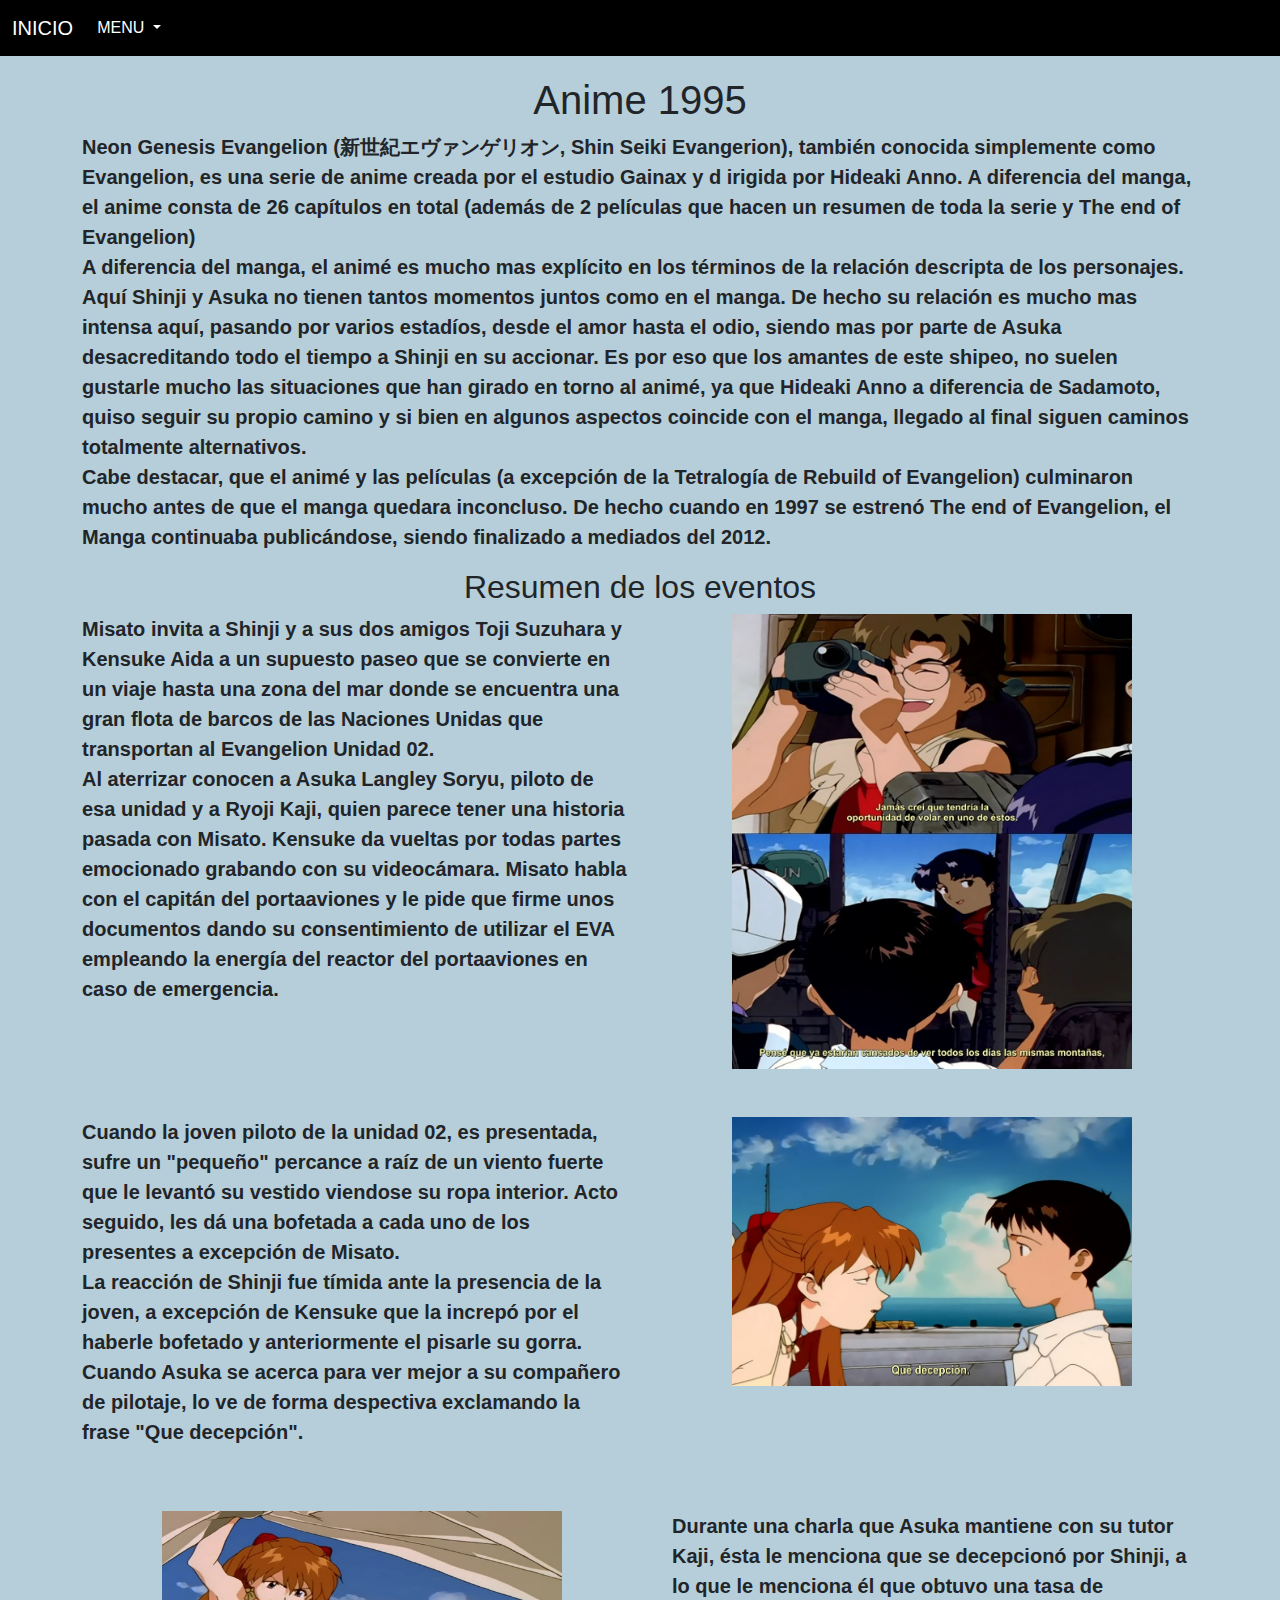
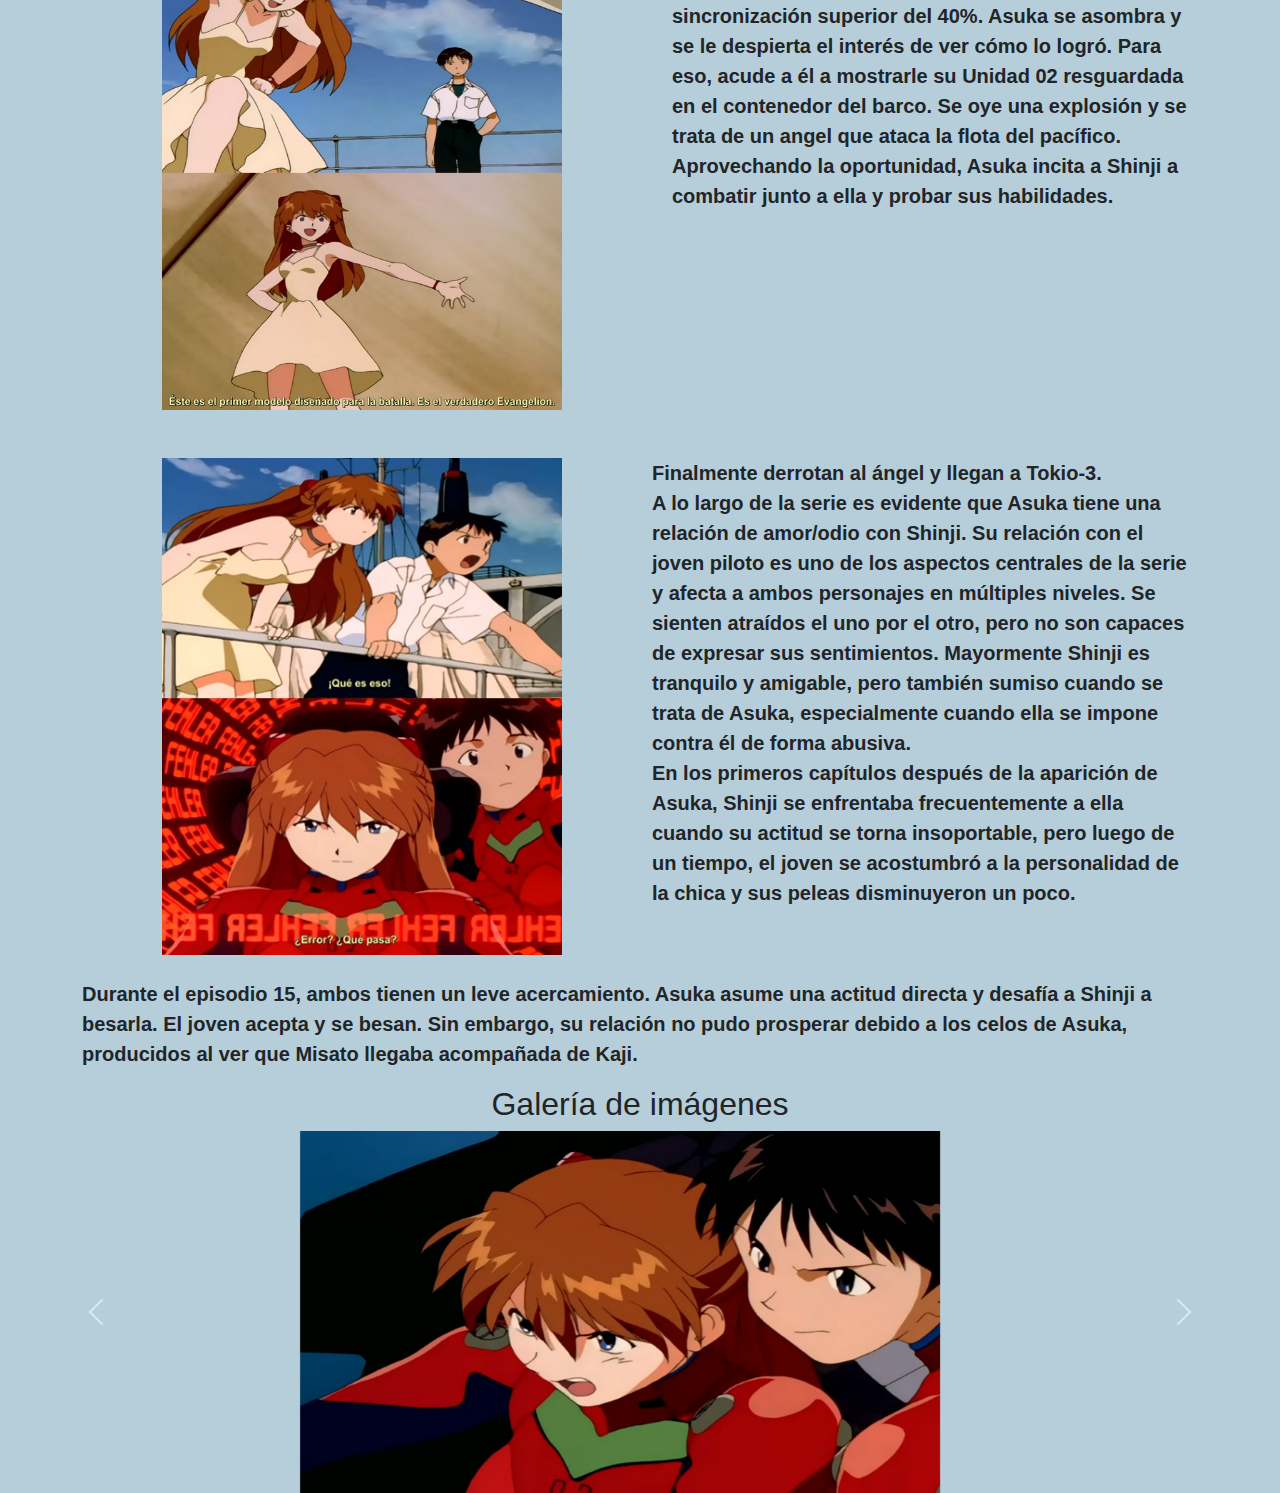
==== commit e26d2501: "Retoques y se agregó una galería en la pagina anime1995" ====
--- a/pages/anime1995.html
+++ b/pages/anime1995.html
@@ -223,7 +223,78 @@
                 
 
             </section>
+
+            <h2>Galería de imágenes</h2>
+  
+
+        <!-- carrosuel de imágenes -->
+
+        <div id="carouselExampleFade" class="carousel slide carousel-fade">
+            <div class="carousel-inner">
+              <div class="carousel-item active">
+                <img class="imagencar1"
+                src="../Resources/galeria1.jpg" class="d-block w-100" alt="...">
+              </div>
+              <div class="carousel-item">
+                <img class="imagencar2"
+                src="../Resources/galeria2.jpg" class="d-block w-100" alt="...">
+              </div>
+              <div class="carousel-item">
+                <img class="imagencar3"
+                src="../Resources/galeria4.jpg" class="d-block w-100" alt="...">
+              </div>
+
+              <div class="carousel-item">
+                <img class="imagencar3"
+                src="../Resources/galeria5.jpg" class="d-block w-100" alt="...">
+              </div>
+
+              <div class="carousel-item">
+                <img class="imagencar3"
+                src="../Resources/galeria6.jpg" class="d-block w-100" alt="...">
+              </div>
+
+              <div class="carousel-item">
+                <img class="imagencar3"
+                src="../Resources/galeria7.jpg" class="d-block w-100" alt="...">
+              </div>
+
+              <div class="carousel-item">
+                <img class="imagencar3"
+                src="../Resources/galeria8.jpg" class="d-block w-100" alt="...">
+              </div>
+
+              <div class="carousel-item">
+                <img class="imagencar3"
+                src="../Resources/galeria9.jpg" class="d-block w-100" alt="...">
+              </div>
+
+              <div class="carousel-item">
+                <img class="imagencar3"
+                src="../Resources/galeria10.jpg" class="d-block w-100" alt="...">
+              </div>
+
+            </div>
+            <button class="carousel-control-prev" type="button" data-bs-target="#carouselExampleFade" data-bs-slide="prev">
+              <span class="carousel-control-prev-icon" aria-hidden="true"></span>
+              <span class="visually-hidden">Previous</span>
+            </button>
+            <button class="carousel-control-next" type="button" data-bs-target="#carouselExampleFade" data-bs-slide="next">
+              <span class="carousel-control-next-icon" aria-hidden="true"></span>
+              <span class="visually-hidden">Next</span>
+            </button>
+          </div>
+
+
+
+
+
+
+
     </nav>
+
+
+
 
 
     <script src="https://cdn.jsdelivr.net/npm/bootstrap@5.3.3/dist/js/bootstrap.bundle.min.js"
--- a/css/style.css
+++ b/css/style.css
@@ -346,4 +346,13 @@
     margin-left: 30px; }
   .portada {
     height: 200px;
-    margin-right: 10px; } }
+    margin-right: 10px; }
+  .imagenanime1 {
+    width: 250px;
+    margin-left: 50px;
+    margin-top: 5px;
+    margin-bottom: 15px; }
+  div p {
+    font-weight: bold;
+    text-decoration: none;
+    font-size: 15px; } }
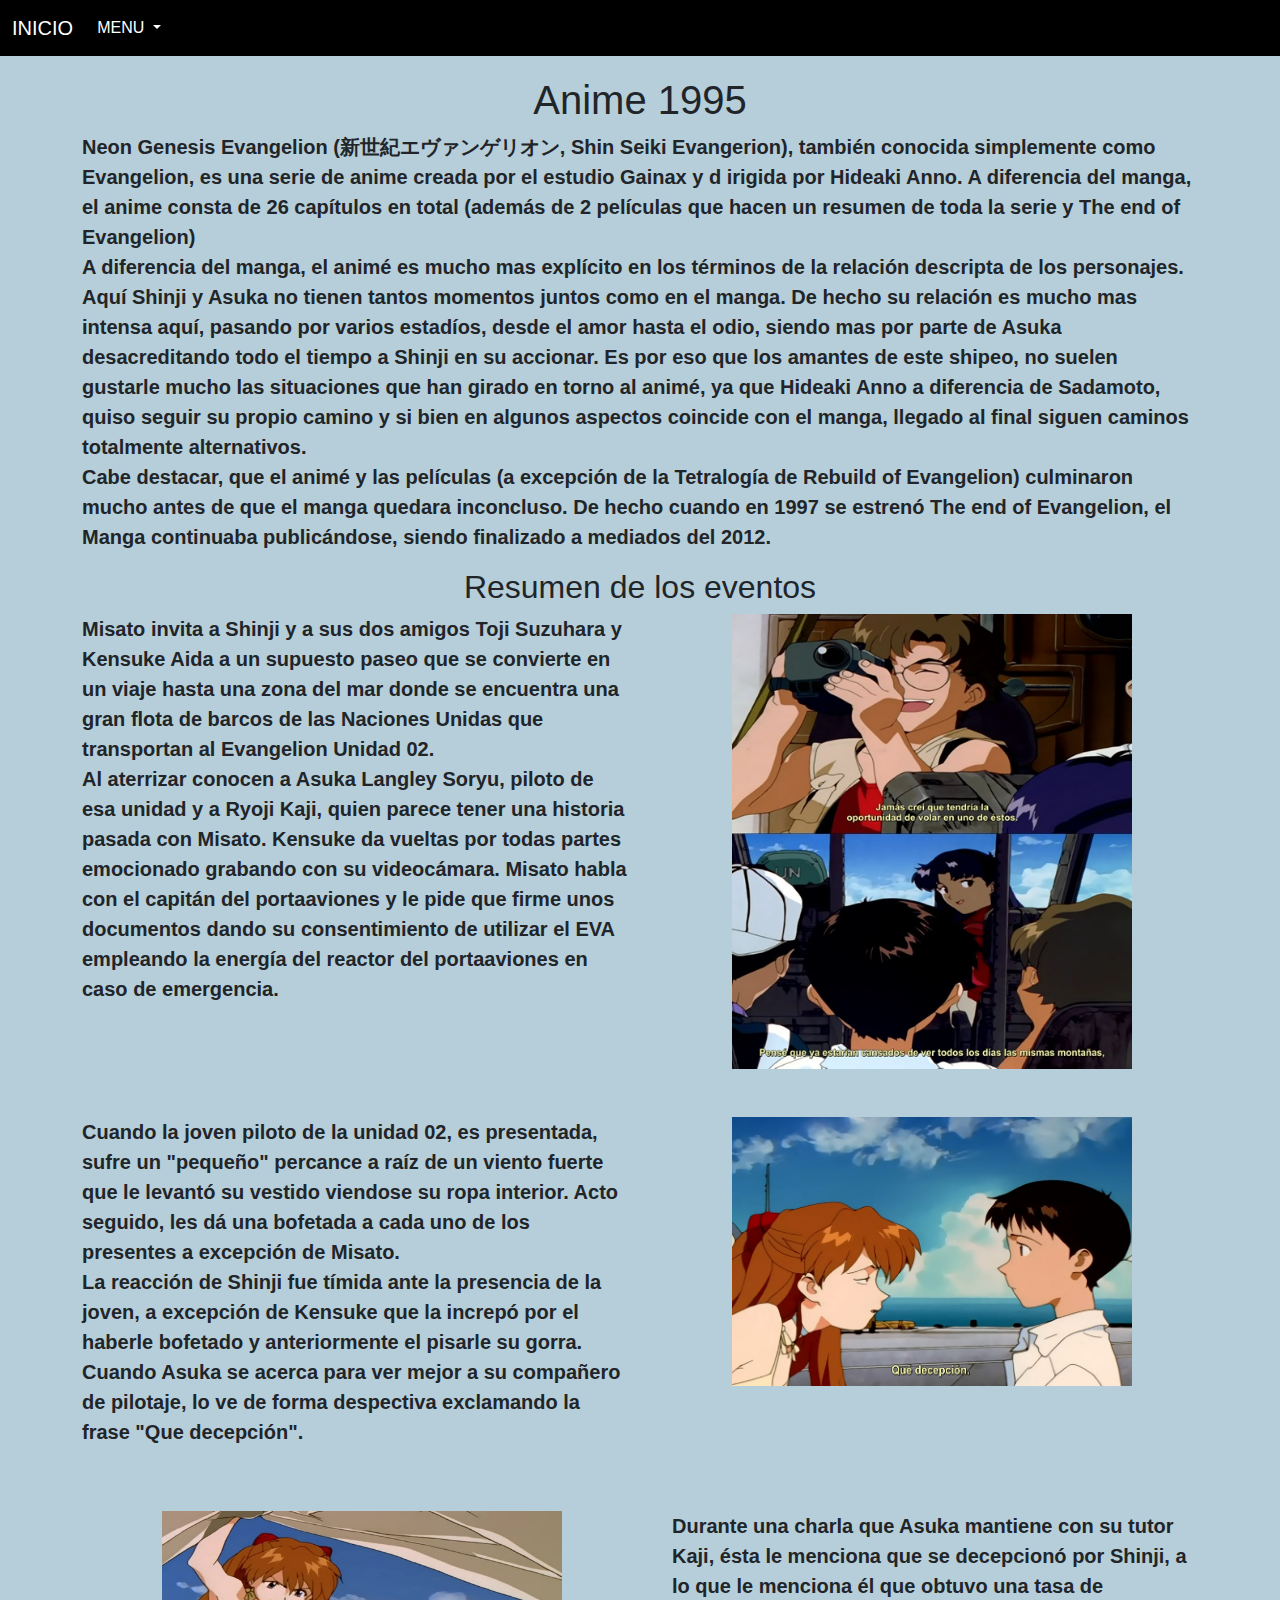
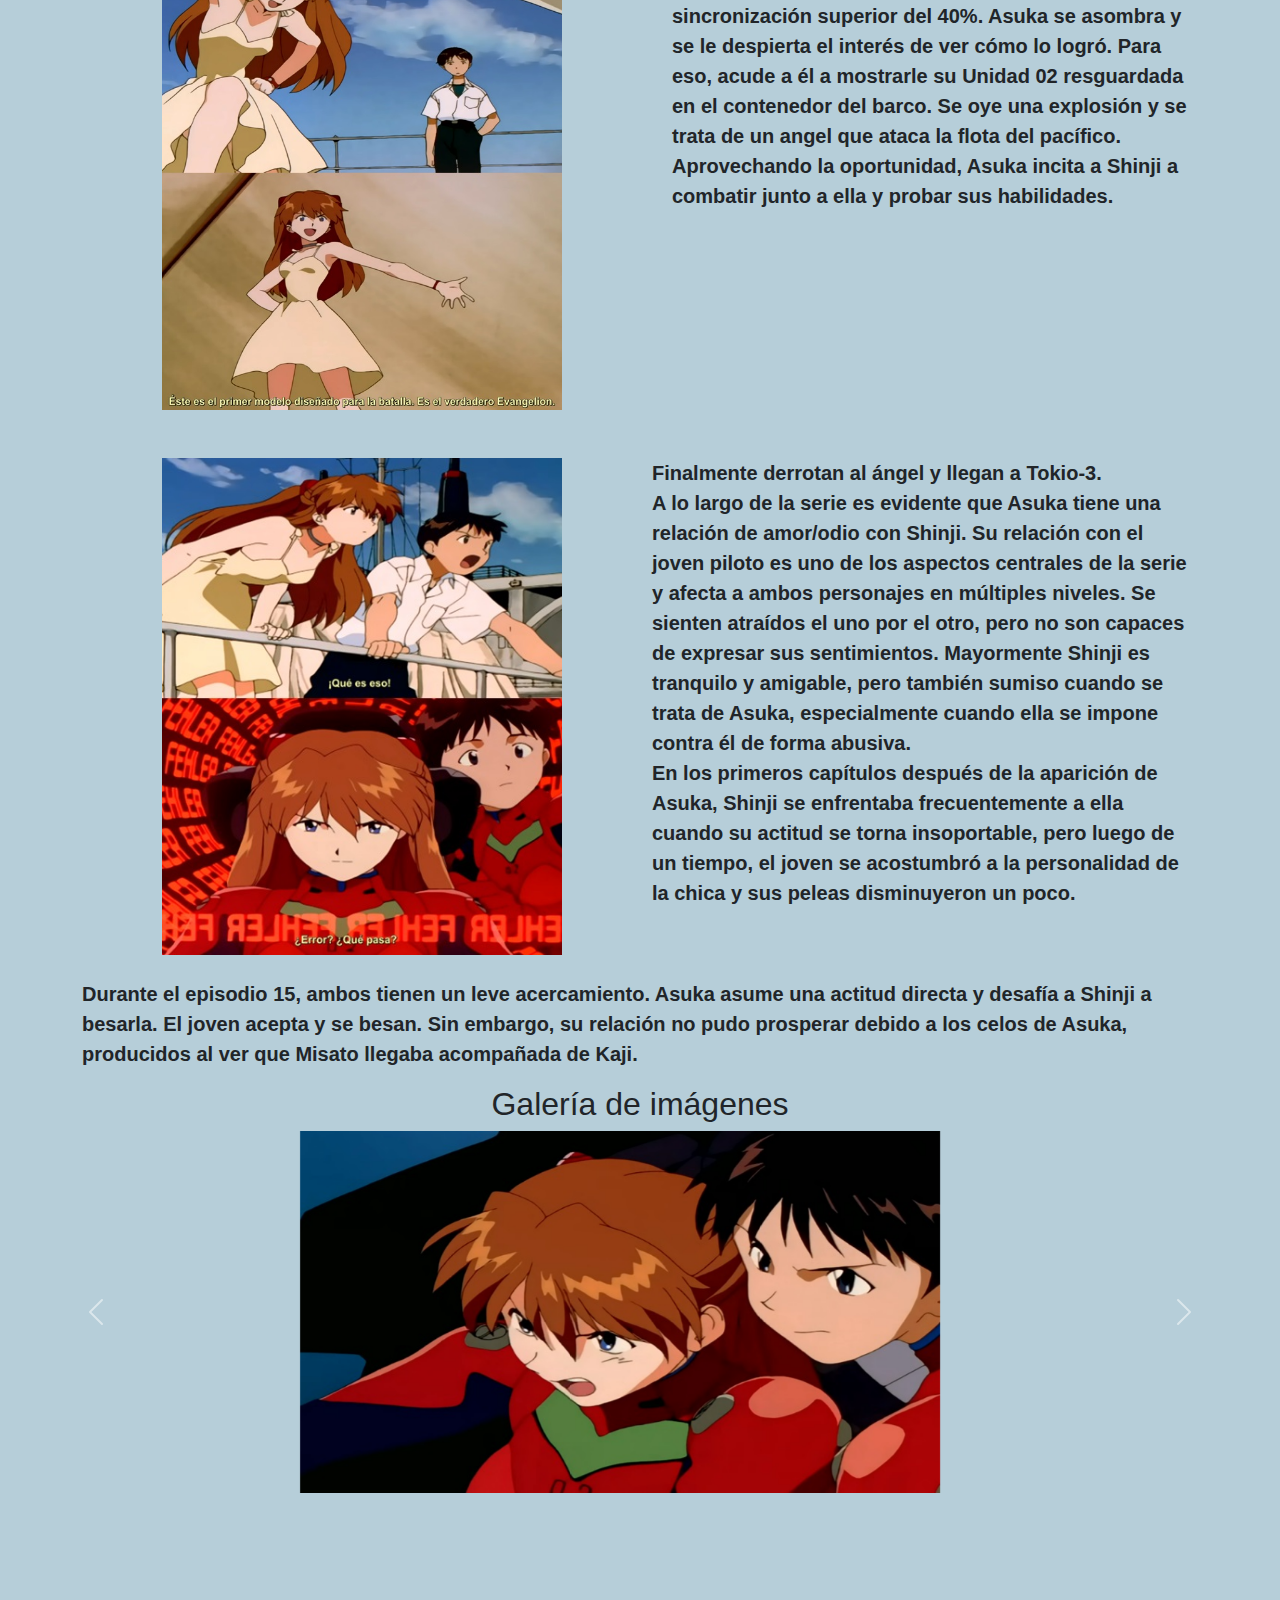
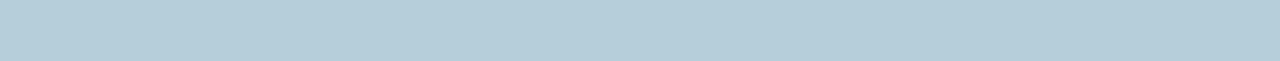
==== commit 39277716: "Espacio en galería de anime1995" ====
--- a/pages/anime1995.html
+++ b/pages/anime1995.html
@@ -286,7 +286,7 @@
           </div>
 
 
-
+            <br><br><br><br><br><br><br>
 
 
 
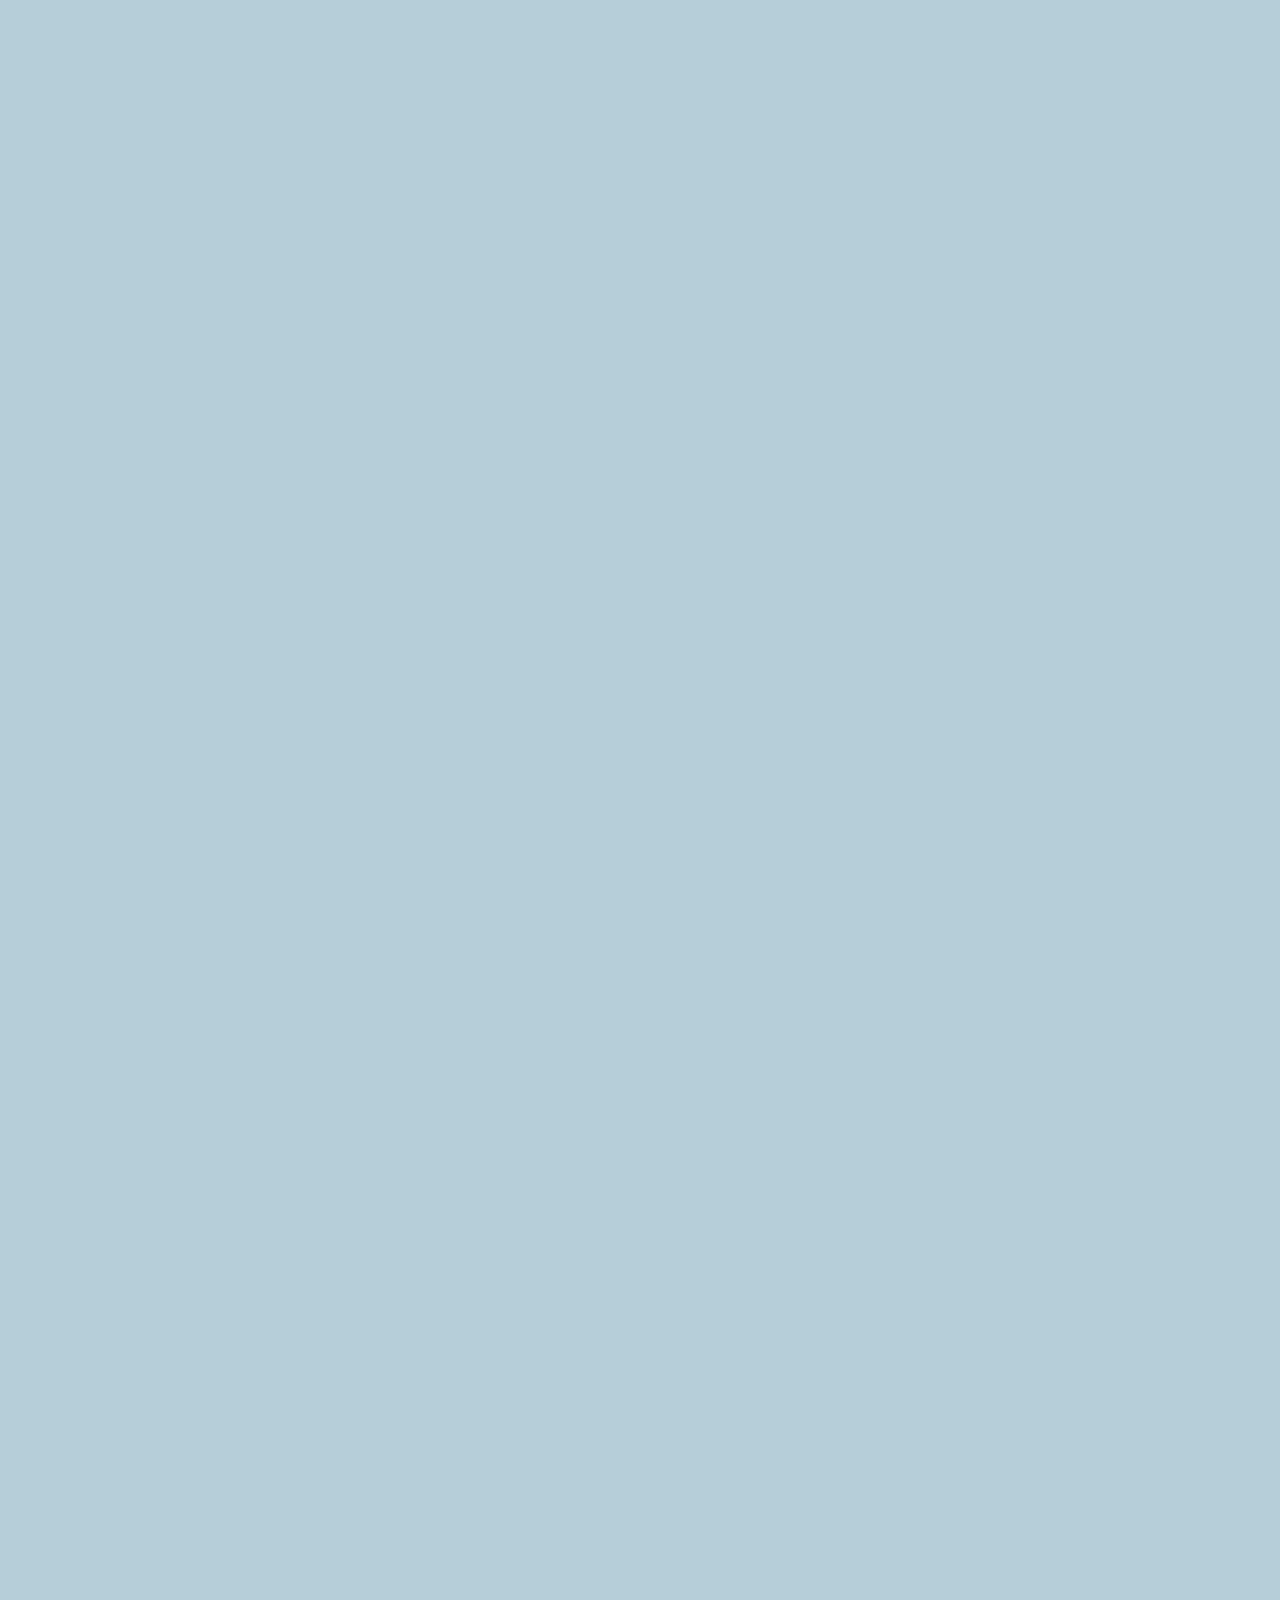
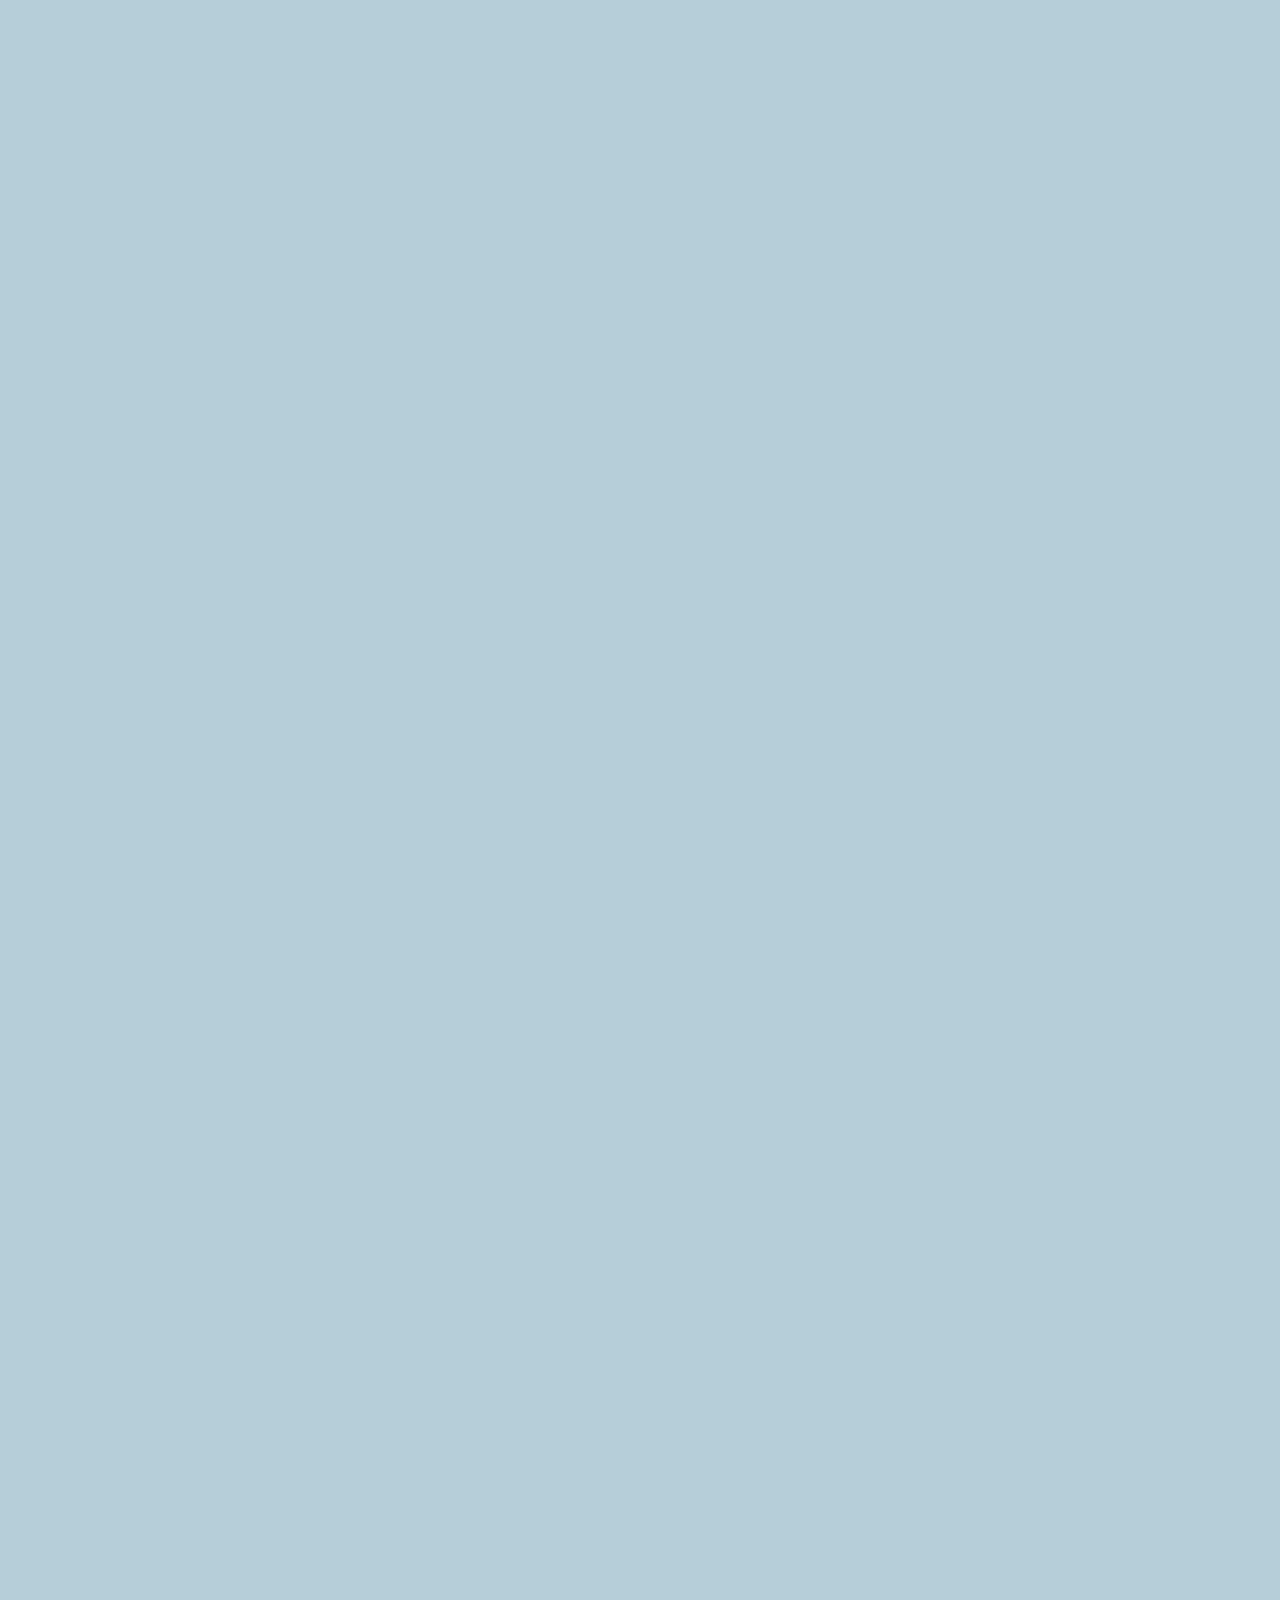
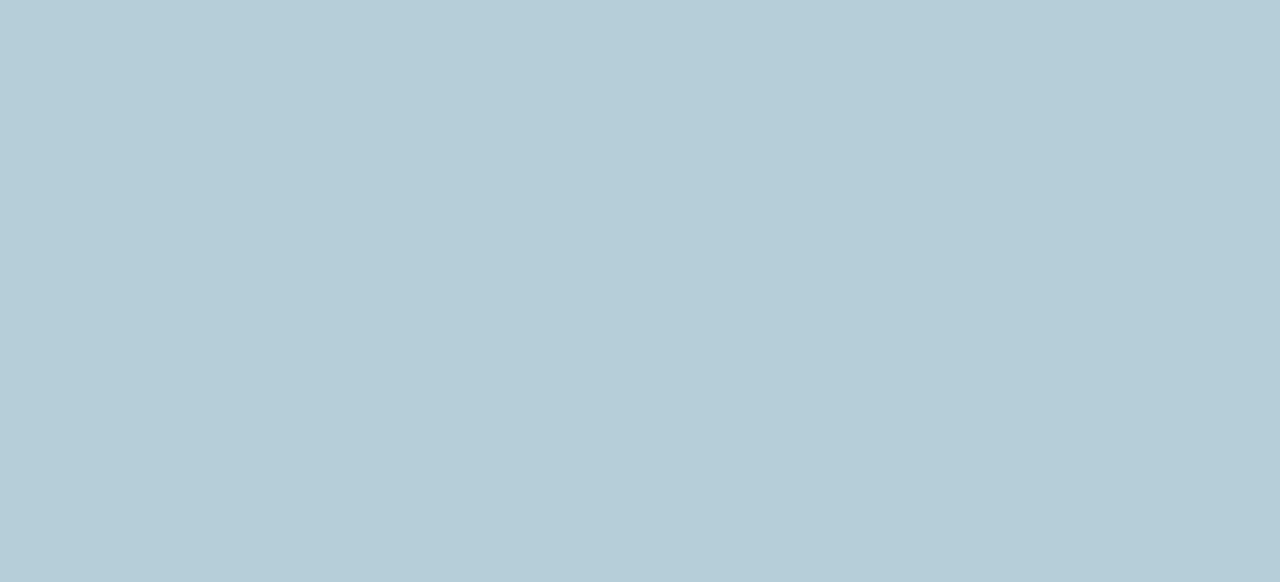
==== commit e661ca4a: "Se ha modificado en su totalidad la página. Agregado de nuevos contenidos, páginas, acomodar código " ====
--- a/pages/anime1995.html
+++ b/pages/anime1995.html
@@ -121,7 +121,7 @@
                         sufre un "pequeño" percance a raíz de un viento fuerte que
                         le levantó su vestido viendose su ropa interior. Acto seguido, les dá una bofetada
                         a cada uno de los presentes a excepción de Misato. <br> La reacción de Shinji fue tímida ante
-                        la presencia de la joven, a excepción de Kensuke que la increpó por el haberle bofetado y
+                        la presencia de la joven, a excepción de Touji Suzuhara que la increpó por el haberle bofetado y
                         anteriormente
                         el pisarle su gorra.
                         Cuando Asuka se acerca para ver mejor a su compañero de pilotaje, lo ve de forma despectiva
--- a/css/style.css
+++ b/css/style.css
@@ -10,57 +10,52 @@
   font-family: "Alegreya+Sans+SC", sans-serif;
   box-sizing: border-box; }
 
-div li {
-  display: block;
-  align-content: center;
-  height: fit-content; }
-
-div li a {
-  color: brown;
-  font-weight: bold;
-  text-decoration: none;
-  text-transform: uppercase;
-  font-size: 15px; }
-
-div p {
-  font-weight: bold;
-  text-decoration: none;
-  font-size: 20px; }
-
-.parrafolinks {
-  list-style-type: none;
-  border: solid;
-  width: 150px; }
-
-.parrafolinks {
-  margin-left: 80px; }
-
-/* Tamaño primera imagen */
-.imagen1 {
-  width: 350px;
-  height: 350px;
-  border: solid; }
-
-/* Tamaño segunda imagen */
-.imagen2 {
-  width: 350px;
-  height: 350px;
-  border: solid; }
+body {
+  opacity: 0;
+  /* Inicia con opacidad 0 */
+  animation: fadeIn 1s ease forwards;
+  /* Inicia la animación al cargar la página */ }
+
+@keyframes fadeIn {
+  from {
+    opacity: 0;
+    /* Comienza con opacidad 0 */ }
+  to {
+    opacity: 1;
+    /* Termina con opacidad 1 */ } }
+
+.parrafoindex {
+  background-image: radial-gradient(circle at 50% -20.71%, #eaecd0 0, #e6edd2 6.25%, #e2eed4 12.5%, #deefd6 18.75%, #daf0d9 25%, #d6f1dc 31.25%, #d3f1df 37.5%, #d0f2e2 43.75%, #cdf2e6 50%, #cbf2ea 56.25%, #c9f2ed 62.5%, #c8f2f1 68.75%, #c7f2f4 75%, #c7f2f7 81.25%, #c8f1fa 87.5%, #c9f1fd 93.75%, #cbf0ff 100%); }
+
+header {
+  background-image: linear-gradient(to right, red, black);
+  padding: 20px 0;
+  /* Espacio interno alrededor del encabezado */ }
+
+.container1 {
+  max-width: 1440px;
+  /* Ancho máximo del contenedor */
+  margin: 0 auto;
+  /* Centra el contenedor */
+  text-align: center;
+  /* Centra horizontalmente el contenido dentro del contenedor */ }
+
+.header-img {
+  width: 100%;
+  /* La imagen ocupa todo el ancho del contenedor */
+  height: auto;
+  /* Altura automática para mantener la proporción */
+  margin-top: 20px; }
 
 .imagenestitulos {
   display: flex;
   flex-direction: row;
-  justify-content: space-evenly;
+  justify-content: space-around;
   flex-wrap: wrap;
-  align-content: space-around;
   align-items: center; }
 
 .cuadrotextoimagen img {
   height: 500px; }
-
-h1 {
-  text-align: center;
-  margin-top: 20px; }
 
 .cuadrotextoimagen h3 {
   font-family: "Bree+Serif", serif;
@@ -77,6 +72,920 @@
   padding: 20px;
   margin: 20px; }
 
+.parrafopersonajes {
+  background-color: black;
+  color: grey; }
+  .parrafopersonajes b {
+    color: white; }
+
+.contenedor {
+  text-align: center;
+  /* Centra el texto horizontalmente */ }
+
+.contenedor h1 {
+  font-size: 2em;
+  /* Tamaño de fuente */
+  margin: 0;
+  /* Elimina el margen predeterminado del párrafo */
+  padding: 10px;
+  /* Agrega un poco de espacio alrededor del texto */
+  width: 80%;
+  /* Define el ancho máximo del contenedor */
+  max-width: 600px;
+  /* Define el ancho máximo del contenedor */
+  margin: 0 auto;
+  /* Centra el contenedor horizontalmente */ }
+
+.cuadrotextoimagen {
+  display: flex;
+  flex-direction: column;
+  align-items: center;
+  font-family: 'Courier New', Courier, monospace;
+  border: solid 4px;
+  border-radius: 20px;
+  padding: 20px;
+  margin: 20px;
+  width: fit-content 300px; }
+
+.cuadrotextoimagen h3 {
+  font-family: "Bree+Serif", serif;
+  font-size: 30px;
+  margin-bottom: 30px; }
+
+.contenedorflexpersonajes {
+  display: flex;
+  flex-direction: column; }
+
+.columna {
+  flex: 1;
+  padding: 20px;
+  box-sizing: border-box;
+  /* Incluye el padding en el ancho total de la columna */ }
+
+iframe {
+  width: 100%;
+  /* Establece el ancho al 100% del contenedor */
+  height: auto;
+  /* Hace que la altura se ajuste automáticamente manteniendo la relación de aspecto */
+  max-width: 800px;
+  /* Establece un máximo ancho para el video */
+  margin: 0 auto;
+  /* Centra el video horizontalmente */
+  display: block;
+  /* Asegura que el iframe se muestre como un bloque */ }
+
+h5 {
+  font-family: Arial, Helvetica, sans-serif;
+  font-size: 15px;
+  text-align: center; }
+
+.underlined-title {
+  border-top: 2px solid black;
+  border-bottom: 2px solid black;
+  display: inline-block;
+  width: 100%;
+  border-left: 2px solid black;
+  border-right: 2px solid black; }
+
+.gallery {
+  display: flex;
+  flex-wrap: wrap;
+  justify-content: space-between;
+  max-width: 900px;
+  margin: 0 auto; }
+
+.image-container {
+  position: relative;
+  width: calc(33.33% - 10px);
+  /* Ancho de cada imagen con un margen entre ellas */
+  margin-bottom: 20px;
+  /* Espacio entre filas */ }
+
+.image-container img {
+  width: 100%;
+  height: auto;
+  transition: transform 0.3s ease; }
+
+.image-container .overlay {
+  position: absolute;
+  bottom: 0;
+  left: 0;
+  width: 100%;
+  background-color: rgba(0, 0, 0, 0.5);
+  color: white;
+  padding: 10px;
+  text-align: center;
+  opacity: 0;
+  transition: opacity 0.3s ease; }
+
+.image-container:hover .overlay {
+  opacity: 1; }
+
+.image-container:target img {
+  transform: scale(1.1); }
+
+.image-container3 {
+  position: relative;
+  width: calc(33.33% - 10px);
+  /* Ancho de cada imagen con un margen entre ellas */
+  margin-bottom: 20px;
+  /* Espacio entre filas */ }
+
+.image-container3 img {
+  width: 100%;
+  height: auto;
+  transition: transform 0.3s ease; }
+
+.image-container3 .overlay {
+  position: absolute;
+  bottom: 0;
+  left: 0;
+  width: 100%;
+  background-color: rgba(0, 0, 0, 0.5);
+  color: white;
+  padding: 10px;
+  text-align: center;
+  opacity: 0;
+  transition: opacity 0.3s ease; }
+
+.image-container3:hover .overlay {
+  opacity: 1; }
+
+.image-container3:target img {
+  transform: scale(1.1); }
+
+@media screen and (max-width: 1441px) {
+  .image-container {
+    width: 100%;
+    /* Una imagen por fila en dispositivos móviles */ }
+  iframe {
+    width: 440px;
+    height: 200px;
+    max-width: 1200px;
+    margin: 0 auto;
+    display: block;
+    margin-left: 40px; }
+  .h5youtube {
+    margin-left: 160px; }
+  .gallery {
+    display: flex;
+    flex-direction: row;
+    justify-content: space-between;
+    max-width: 900px;
+    margin: 0 auto; }
+  .image-container {
+    position: relative;
+    width: calc(33.33% - 10px);
+    /* Ancho de cada imagen con un margen entre ellas */
+    margin-bottom: 30px;
+    /* Espacio entre filas */ }
+  .image-container img {
+    width: 100%;
+    height: auto;
+    transition: transform 0.3s ease;
+    margin-top: 20px;
+    margin-left: -65px; }
+  .image-container .overlay {
+    position: absolute;
+    bottom: 0;
+    left: 0;
+    width: 100%;
+    background-color: rgba(0, 0, 0, 0.5);
+    color: white;
+    padding: 10px;
+    text-align: center;
+    opacity: 0;
+    transition: opacity 0.3s ease;
+    font-size: 15px;
+    margin-left: -65px; }
+  .image-container3 {
+    position: relative;
+    width: calc(33.33% - 10px);
+    /* Ancho de cada imagen con un margen entre ellas */
+    margin-bottom: 20px;
+    /* Espacio entre filas */ }
+  .image-container3 img {
+    width: 380px;
+    height: auto;
+    transition: transform 0.3s ease;
+    margin-left: -45px;
+    margin-top: 20px; }
+  .image-container3 .overlay {
+    position: absolute;
+    bottom: 0;
+    left: 0;
+    width: 380px;
+    background-color: rgba(0, 0, 0, 0.5);
+    color: white;
+    padding: 10px;
+    text-align: center;
+    opacity: 0;
+    transition: opacity 0.3s ease;
+    margin-left: -45px;
+    font-size: 15px;
+    margin-bottom: 195px; }
+  .image-container3:hover .overlay {
+    opacity: 1; }
+  .image-container3:target img {
+    transform: scale(1.1); }
+  .imagenestitulos {
+    display: flex;
+    flex-direction: row;
+    justify-content: space-around;
+    flex-wrap: wrap;
+    align-items: center; }
+  .cuadrotextoimagen img {
+    height: 500px; }
+  .image-container5 {
+    position: relative;
+    width: calc(33.33% - 10px);
+    /* Ancho de cada imagen con un margen entre ellas */
+    margin-bottom: 20px;
+    /* Espacio entre filas */ }
+  .image-container5 img {
+    width: 245px;
+    height: auto;
+    transition: transform 0.3s ease;
+    margin-left: 120px;
+    margin-top: 20px; }
+  .image-container5 .overlay {
+    position: absolute;
+    bottom: 0;
+    left: 0;
+    width: 245px;
+    background-color: rgba(0, 0, 0, 0.5);
+    color: white;
+    padding: 10px;
+    text-align: center;
+    opacity: 0;
+    transition: opacity 0.3s ease;
+    margin-left: 120px;
+    font-size: 15px;
+    margin-bottom: -5px; }
+  .image-container5:hover .overlay {
+    opacity: 1; }
+  .image-container5:target img {
+    transform: scale(1.1); }
+  .image-container6 {
+    position: relative;
+    width: calc(33.33% - 10px);
+    /* Ancho de cada imagen con un margen entre ellas */
+    margin-bottom: 20px;
+    /* Espacio entre filas */ }
+  .image-container6 img {
+    width: 350px;
+    height: auto;
+    transition: transform 0.3s ease;
+    margin-bottom: 120px; }
+  .image-container6 .overlay {
+    position: absolute;
+    bottom: 0;
+    left: 0;
+    width: 345px;
+    background-color: rgba(0, 0, 0, 0.5);
+    color: white;
+    padding: 10px;
+    text-align: center;
+    opacity: 0;
+    transition: opacity 0.3s ease;
+    margin-left: 3px;
+    font-size: 15px;
+    margin-bottom: 240px; }
+  .image-container6:hover .overlay {
+    opacity: 1; }
+  .image-container6:target img {
+    transform: scale(1.1); } }
+
+@media screen and (max-width: 1024px) {
+  .image-container {
+    width: 100%;
+    /* Una imagen por fila en dispositivos móviles */ }
+  iframe {
+    width: 400px;
+    height: 200px;
+    max-width: 1200px;
+    margin: 0 auto;
+    display: block;
+    margin-left: 40px; }
+  .image-container img {
+    width: 50%;
+    height: auto;
+    transition: transform 0.3s ease;
+    margin-left: 200px;
+    margin-top: 20px; }
+  .image-container .overlay {
+    position: absolute;
+    bottom: 0;
+    left: 0;
+    width: 50%;
+    background-color: rgba(0, 0, 0, 0.5);
+    color: white;
+    padding: 10px;
+    text-align: center;
+    opacity: 0;
+    transition: opacity 0.3s ease;
+    margin-left: 200px;
+    font-size: 15px;
+    margin-bottom: -15px; }
+  .image-container3 {
+    position: relative;
+    width: calc(33.33% - 10px);
+    /* Ancho de cada imagen con un margen entre ellas */
+    margin-bottom: 20px;
+    /* Espacio entre filas */ }
+  .image-container3 img {
+    width: 550px;
+    height: auto;
+    transition: transform 0.3s ease;
+    margin-left: 160px; }
+  .image-container3 .overlay {
+    position: absolute;
+    bottom: 0;
+    left: 0;
+    width: 550px;
+    background-color: rgba(0, 0, 0, 0.5);
+    color: white;
+    padding: 10px;
+    text-align: center;
+    opacity: 0;
+    transition: opacity 0.3s ease;
+    margin-left: 160px;
+    font-size: 15px;
+    margin-bottom: -5px; }
+  .image-container3:hover .overlay {
+    opacity: 1; }
+  .image-container3:target img {
+    transform: scale(1.1); }
+  .image-container5 {
+    position: relative;
+    width: calc(33.33% - 10px);
+    /* Ancho de cada imagen con un margen entre ellas */
+    margin-bottom: 20px;
+    /* Espacio entre filas */ }
+  .image-container5 img {
+    width: 200px;
+    height: auto;
+    transition: transform 0.3s ease;
+    margin-left: 80px;
+    margin-top: 20px; }
+  .image-container5 .overlay {
+    position: absolute;
+    bottom: 0;
+    left: 0;
+    width: 200px;
+    background-color: rgba(0, 0, 0, 0.5);
+    color: white;
+    padding: 10px;
+    text-align: center;
+    opacity: 0;
+    transition: opacity 0.3s ease;
+    margin-left: 80px;
+    font-size: 8px;
+    margin-bottom: -5px; }
+  .image-container5:hover .overlay {
+    opacity: 1; }
+  .image-container5:target img {
+    transform: scale(1.1); }
+  .image-container6 {
+    position: relative;
+    width: calc(33.33% - 10px);
+    /* Ancho de cada imagen con un margen entre ellas */
+    margin-bottom: 20px;
+    /* Espacio entre filas */ }
+  .image-container6 img {
+    width: 650px;
+    height: auto;
+    transition: transform 0.3s ease;
+    margin-left: 130px;
+    margin-bottom: 120px; }
+  .image-container6 .overlay {
+    position: absolute;
+    bottom: 0;
+    left: 0;
+    width: 700px;
+    background-color: rgba(0, 0, 0, 0.5);
+    color: white;
+    padding: 10px;
+    text-align: center;
+    opacity: 0;
+    transition: opacity 0.3s ease;
+    margin-left: 110px;
+    font-size: 10px;
+    margin-bottom: 107px; }
+  .image-container6:hover .overlay {
+    opacity: 1; }
+  .image-container6:target img {
+    transform: scale(1.1); } }
+
+@media screen and (max-width: 768px) {
+  .image-container {
+    width: 100%;
+    /* Una imagen por fila en dispositivos móviles */ }
+  .image-container img {
+    width: 50%;
+    height: auto;
+    transition: transform 0.3s ease;
+    margin-left: 200px;
+    margin-top: 20px; }
+  .image-container .overlay {
+    position: absolute;
+    bottom: 0;
+    left: 0;
+    width: 50%;
+    background-color: rgba(0, 0, 0, 0.5);
+    color: white;
+    padding: 10px;
+    text-align: center;
+    opacity: 0;
+    transition: opacity 0.3s ease;
+    margin-left: 200px;
+    font-size: 10px; }
+  .contenedor p {
+    font-size: 1.5em;
+    /* Tamaño de fuente más pequeño para pantallas más pequeñas */ }
+  .imagenestitulos {
+    display: flex;
+    flex-direction: row;
+    justify-content: space-around;
+    flex-wrap: wrap;
+    align-items: center; }
+  .cuadrotextoimagen img {
+    height: 300px; }
+  iframe {
+    width: 300px;
+    height: 150px;
+    max-width: 1200px;
+    margin: 0 auto;
+    display: block; }
+  .image-container3 {
+    position: relative;
+    width: calc(33.33% - 10px);
+    /* Ancho de cada imagen con un margen entre ellas */
+    margin-bottom: 20px;
+    /* Espacio entre filas */ }
+  .image-container3 img {
+    width: 450px;
+    height: auto;
+    transition: transform 0.3s ease;
+    margin-left: 160px; }
+  .image-container3 .overlay {
+    position: absolute;
+    bottom: 0;
+    left: 0;
+    width: 450px;
+    background-color: rgba(0, 0, 0, 0.5);
+    color: white;
+    padding: 10px;
+    text-align: center;
+    opacity: 0;
+    transition: opacity 0.3s ease;
+    margin-left: 160px;
+    font-size: 10px;
+    margin-bottom: -5px; }
+  .image-container3:hover .overlay {
+    opacity: 1; }
+  .image-container3:target img {
+    transform: scale(1.1); }
+  .h5youtube {
+    margin-left: 20px; }
+  .image-container5 {
+    position: relative;
+    width: calc(33.33% - 10px);
+    /* Ancho de cada imagen con un margen entre ellas */
+    margin-bottom: 20px;
+    /* Espacio entre filas */ }
+  .image-container5 img {
+    width: 250px;
+    height: auto;
+    transition: transform 0.3s ease;
+    margin-left: 50px;
+    margin-top: 80px; }
+  .image-container5 .overlay {
+    position: absolute;
+    bottom: 0;
+    left: 0;
+    width: 250px;
+    background-color: rgba(0, 0, 0, 0.5);
+    color: white;
+    padding: 10px;
+    text-align: center;
+    opacity: 0;
+    transition: opacity 0.3s ease;
+    margin-left: 50px;
+    font-size: 8px;
+    margin-bottom: -12px; }
+  .image-container5:hover .overlay {
+    opacity: 1; }
+  .image-container5:target img {
+    transform: scale(1.1); }
+  .image-container6 {
+    position: relative;
+    width: calc(33.33% - 10px);
+    /* Ancho de cada imagen con un margen entre ellas */
+    margin-bottom: 20px;
+    /* Espacio entre filas */ }
+  .image-container6 img {
+    width: 500px;
+    height: auto;
+    transition: transform 0.3s ease;
+    margin-left: 130px;
+    margin-bottom: 120px; }
+  .image-container6 .overlay {
+    position: absolute;
+    bottom: 0;
+    left: 0;
+    width: 540px;
+    background-color: rgba(0, 0, 0, 0.5);
+    color: white;
+    padding: 10px;
+    text-align: center;
+    opacity: 0;
+    transition: opacity 0.3s ease;
+    margin-left: 110px;
+    font-size: 8px;
+    margin-bottom: 107px; }
+  .image-container6:hover .overlay {
+    opacity: 1; }
+  .image-container6:target img {
+    transform: scale(1.1); } }
+
+@media screen and (max-width: 426px) {
+  .image-container {
+    width: 100%;
+    /* Una imagen por fila en dispositivos móviles */ }
+  .image-container img {
+    width: 50%;
+    height: auto;
+    transition: transform 0.3s ease;
+    margin-left: 100px;
+    margin-top: 20px; }
+  .image-container .overlay {
+    position: absolute;
+    bottom: 0;
+    left: 0;
+    width: 50%;
+    background-color: rgba(0, 0, 0, 0.5);
+    color: white;
+    padding: 10px;
+    text-align: center;
+    opacity: 0;
+    transition: opacity 0.3s ease;
+    margin-left: 100px;
+    font-size: 10px; }
+  .image-container3 {
+    position: relative;
+    width: calc(33.33% - 10px);
+    /* Ancho de cada imagen con un margen entre ellas */
+    margin-bottom: 20px;
+    /* Espacio entre filas */ }
+  .image-container3 img {
+    width: 250px;
+    height: auto;
+    transition: transform 0.3s ease;
+    margin-left: 75px; }
+  .image-container3 .overlay {
+    position: absolute;
+    bottom: 0;
+    left: 0;
+    width: 250px;
+    background-color: rgba(0, 0, 0, 0.5);
+    color: white;
+    padding: 10px;
+    text-align: center;
+    opacity: 0;
+    transition: opacity 0.3s ease;
+    margin-left: 75px;
+    font-size: 8px;
+    margin-bottom: -5px; }
+  .image-container3:hover .overlay {
+    opacity: 1; }
+  .image-container3:target img {
+    transform: scale(1.1); }
+  iframe {
+    width: 300px;
+    height: 150px;
+    max-width: 1200px;
+    margin: 0 auto;
+    display: block; }
+  .h5youtube {
+    margin-left: 16px; }
+  .image-container5 {
+    position: relative;
+    width: calc(33.33% - 10px);
+    /* Ancho de cada imagen con un margen entre ellas */
+    margin-bottom: 20px;
+    /* Espacio entre filas */ }
+  .image-container5 img {
+    width: 200px;
+    height: auto;
+    transition: transform 0.3s ease;
+    margin-left: 100px;
+    margin-bottom: 100px; }
+  .image-container5 .overlay {
+    position: absolute;
+    bottom: 0;
+    left: 0;
+    width: 200px;
+    background-color: rgba(0, 0, 0, 0.5);
+    color: white;
+    padding: 10px;
+    text-align: center;
+    opacity: 0;
+    transition: opacity 0.3s ease;
+    margin-left: 100px;
+    font-size: 8px;
+    margin-bottom: 95px; }
+  .image-container5:hover .overlay {
+    opacity: 1; }
+  .image-container5:target img {
+    transform: scale(1.1); }
+  .image-container6 {
+    position: relative;
+    width: calc(33.33% - 10px);
+    /* Ancho de cada imagen con un margen entre ellas */
+    margin-bottom: 20px;
+    /* Espacio entre filas */ }
+  .image-container6 img {
+    width: 250px;
+    height: auto;
+    transition: transform 0.3s ease;
+    margin-left: 80px;
+    margin-bottom: 120px; }
+  .image-container6 .overlay {
+    position: absolute;
+    bottom: 0;
+    left: 0;
+    width: 270px;
+    background-color: rgba(0, 0, 0, 0.5);
+    color: white;
+    padding: 10px;
+    text-align: center;
+    opacity: 0;
+    transition: opacity 0.3s ease;
+    margin-left: 70px;
+    font-size: 8px;
+    margin-bottom: 114px; }
+  .image-container6:hover .overlay {
+    opacity: 1; }
+  .image-container6:target img {
+    transform: scale(1.1); } }
+
+@media screen and (max-width: 376px) {
+  .image-container {
+    width: 100%;
+    /* Una imagen por fila en dispositivos móviles */ }
+  .image-container img {
+    width: 50%;
+    height: auto;
+    transition: transform 0.3s ease;
+    margin-left: 80px; }
+  .image-container .overlay {
+    position: absolute;
+    bottom: 0;
+    left: 0;
+    width: 50%;
+    background-color: rgba(0, 0, 0, 0.5);
+    color: white;
+    padding: 10px;
+    text-align: center;
+    opacity: 0;
+    transition: opacity 0.3s ease;
+    margin-left: 80px;
+    font-size: 10px;
+    margin-bottom: -12px; }
+  .image-container3 {
+    position: relative;
+    width: calc(33.33% - 10px);
+    /* Ancho de cada imagen con un margen entre ellas */
+    margin-bottom: 20px;
+    /* Espacio entre filas */ }
+  .image-container3 img {
+    width: 200px;
+    height: auto;
+    transition: transform 0.3s ease;
+    margin-left: 75px; }
+  .image-container3 .overlay {
+    position: absolute;
+    bottom: 0;
+    left: 0;
+    width: 200px;
+    background-color: rgba(0, 0, 0, 0.5);
+    color: white;
+    padding: 10px;
+    text-align: center;
+    opacity: 0;
+    transition: opacity 0.3s ease;
+    margin-left: 75px;
+    font-size: 8px;
+    margin-bottom: -5px; }
+  .image-container3:hover .overlay {
+    opacity: 1; }
+  .image-container3:target img {
+    transform: scale(1.1); }
+  iframe {
+    width: 300px;
+    height: 150px;
+    max-width: 1200px;
+    margin: 0 auto;
+    display: block; }
+  .h5youtube {
+    margin-left: 16px; }
+  .underlined-title {
+    border-top: 2px solid black;
+    border-bottom: 2px solid black;
+    display: inline-block;
+    width: 100%;
+    border-left: 2px solid black;
+    border-right: 2px solid black;
+    font-size: 18px; }
+  .image-container5 {
+    position: relative;
+    width: calc(33.33% - 10px);
+    /* Ancho de cada imagen con un margen entre ellas */
+    margin-bottom: 20px;
+    /* Espacio entre filas */ }
+  .image-container5 img {
+    width: 200px;
+    height: auto;
+    transition: transform 0.3s ease;
+    margin-left: 80px;
+    margin-bottom: 100px; }
+  .image-container5 .overlay {
+    position: absolute;
+    bottom: 0;
+    left: 0;
+    width: 200px;
+    background-color: rgba(0, 0, 0, 0.5);
+    color: white;
+    padding: 10px;
+    text-align: center;
+    opacity: 0;
+    transition: opacity 0.3s ease;
+    margin-left: 80px;
+    font-size: 8px;
+    margin-bottom: 95px; }
+  .image-container5:hover .overlay {
+    opacity: 1; }
+  .image-container5:target img {
+    transform: scale(1.1); }
+  .image-container6 {
+    position: relative;
+    width: calc(33.33% - 10px);
+    /* Ancho de cada imagen con un margen entre ellas */
+    margin-bottom: 20px;
+    /* Espacio entre filas */ }
+  .image-container6 img {
+    width: 250px;
+    height: auto;
+    transition: transform 0.3s ease;
+    margin-left: 60px;
+    margin-bottom: 120px; }
+  .image-container6 .overlay {
+    position: absolute;
+    bottom: 0;
+    left: 0;
+    width: 270px;
+    background-color: rgba(0, 0, 0, 0.5);
+    color: white;
+    padding: 10px;
+    text-align: center;
+    opacity: 0;
+    transition: opacity 0.3s ease;
+    margin-left: 50px;
+    font-size: 8px;
+    margin-bottom: 114px; }
+  .image-container6:hover .overlay {
+    opacity: 1; }
+  .image-container6:target img {
+    transform: scale(1.1); } }
+
+@media screen and (max-width: 321px) {
+  .image-container {
+    width: 100%;
+    /* Una imagen por fila en dispositivos móviles */ }
+  .image-container img {
+    width: 50%;
+    height: auto;
+    transition: transform 0.3s ease;
+    margin-left: 80px; }
+  .image-container .overlay {
+    position: absolute;
+    bottom: 0;
+    left: 0;
+    width: 50%;
+    background-color: rgba(0, 0, 0, 0.5);
+    color: white;
+    padding: 10px;
+    text-align: center;
+    opacity: 0;
+    transition: opacity 0.3s ease;
+    margin-left: 80px;
+    margin-bottom: -12px;
+    font-size: 8px; }
+  .image-container3 {
+    position: relative;
+    width: calc(33.33% - 10px);
+    /* Ancho de cada imagen con un margen entre ellas */
+    margin-bottom: 20px;
+    /* Espacio entre filas */ }
+  .image-container3 img {
+    width: 200px;
+    height: auto;
+    transition: transform 0.3s ease;
+    margin-left: 60px; }
+  .image-container3 .overlay {
+    position: absolute;
+    bottom: 0;
+    left: 0;
+    width: 200px;
+    background-color: rgba(0, 0, 0, 0.5);
+    color: white;
+    padding: 10px;
+    text-align: center;
+    opacity: 0;
+    transition: opacity 0.3s ease;
+    margin-left: 60px;
+    font-size: 8px;
+    margin-bottom: -5px; }
+  .image-container3:hover .overlay {
+    opacity: 1; }
+  .image-container3:target img {
+    transform: scale(1.1); }
+  iframe {
+    width: 300px;
+    height: 150px;
+    max-width: 1200px;
+    margin: 0 auto;
+    display: block; }
+  .h5youtube {
+    margin-left: 16px; }
+  .cuadrotextoimagen img {
+    height: 300px; }
+  .cuadrotextoimagen h3 {
+    font-family: "Bree+Serif", serif;
+    font-size: 22px;
+    margin-bottom: 30px; }
+  .image-container5 {
+    position: relative;
+    width: calc(33.33% - 10px);
+    /* Ancho de cada imagen con un margen entre ellas */
+    margin-bottom: 20px;
+    /* Espacio entre filas */ }
+  .image-container5 img {
+    width: 200px;
+    height: auto;
+    transition: transform 0.3s ease;
+    margin-left: 60px;
+    margin-bottom: 120px; }
+  .image-container5 .overlay {
+    position: absolute;
+    bottom: 0;
+    left: 0;
+    width: 200px;
+    background-color: rgba(0, 0, 0, 0.5);
+    color: white;
+    padding: 10px;
+    text-align: center;
+    opacity: 0;
+    transition: opacity 0.3s ease;
+    margin-left: 60px;
+    font-size: 8px;
+    margin-bottom: 110px; }
+  .image-container5:hover .overlay {
+    opacity: 1; }
+  .image-container5:target img {
+    transform: scale(1.1); }
+  .image-container6 {
+    position: relative;
+    width: calc(33.33% - 10px);
+    /* Ancho de cada imagen con un margen entre ellas */
+    margin-bottom: 20px;
+    /* Espacio entre filas */ }
+  .image-container6 img {
+    width: 250px;
+    height: auto;
+    transition: transform 0.3s ease;
+    margin-left: 35px;
+    margin-bottom: 120px; }
+  .image-container6 .overlay {
+    position: absolute;
+    bottom: 0;
+    left: 0;
+    width: 270px;
+    background-color: rgba(0, 0, 0, 0.5);
+    color: white;
+    padding: 10px;
+    text-align: center;
+    opacity: 0;
+    transition: opacity 0.3s ease;
+    margin-left: 25px;
+    font-size: 8px;
+    margin-bottom: 115px; }
+  .image-container6:hover .overlay {
+    opacity: 1; }
+  .image-container6:target img {
+    transform: scale(1.1); } }
+
 /* Estilo de Navbar */
 .navbar {
   background-color: black; }
@@ -93,6 +1002,35 @@
   background-color: black;
   color: #fff; }
 
+.navbarindex {
+  background: linear-gradient(to right, #ff7e5f, #feb47b);
+  /* Gradiente de colores de izquierda a derecha */ }
+
+.navbarindex ul {
+  list-style-type: none;
+  padding: 0;
+  margin: 0;
+  display: flex; }
+
+.navbarindex li {
+  flex: 1; }
+
+.navbarindex a {
+  display: block;
+  text-align: center;
+  padding: 20px 0;
+  text-decoration: none;
+  color: white;
+  /* Color del texto */
+  transition: background-color 0.3s, color 0.3s;
+  /* Transición suave */ }
+
+.navbarindex a:hover {
+  background-color: black;
+  /* Cambia el color de fondo al pasar el cursor */
+  color: white;
+  /* Cambia el color del texto al pasar el cursor */ }
+
 .bodyhistoria {
   background-color: #9bbbcab9; }
 
@@ -101,7 +1039,7 @@
 
 .cuadroimagenesgrid {
   display: grid;
-  grid-template-columns: repeat(2, 1fr);
+  grid-template-columns: repeat(3, 1fr);
   align-items: center;
   justify-items: center;
   align-content: center;
@@ -137,168 +1075,79 @@
 h2 {
   text-align: center; }
 
-.imagen1993 {
-  display: flex;
-  width: 450px;
-  border: solid; }
-
-.imagen1993:hover {
-  transform: scale(150%);
-  transition: 0.3s; }
-
-.flex-container {
-  display: flex;
-  border: black;
-  flex-direction: row;
-  justify-content: space-between; }
-
-.imagen1993-2 {
-  margin-left: 150px; }
-
-.pi93 {
-  margin-left: 130px; }
-
-.imagencar1 {
-  width: 50%;
-  height: 50%;
-  margin-left: 400px; }
-
-.imagencar2 {
-  width: 50%;
-  height: 50%;
-  margin-left: 400px; }
-
-.imagencar3 {
-  width: 50%;
-  height: 50%;
-  margin-left: 300px; }
-
-.parrafo3 {
-  margin-left: 20px; }
+h1 {
+  text-align: center; }
 
 .portada {
   height: 350px;
   margin-right: 80px; }
 
-@media (min-width: 992px) {
-  .parrafomanga p {
-    margin-left: 80px;
-    margin-right: 80px; }
+@media (max-width: 1441px) {
+  div p {
+    font-weight: bold;
+    text-decoration: none;
+    font-size: 15px; }
   .texto p {
     font-family: Asushin;
     font-size: 100px;
     text-align: center;
-    border: solid 4px;
-    width: 280px;
-    margin-left: 600px;
-    margin-top: 20px; }
-  .imagenmanga1993 img:hover {
-    transform: translateX(190px) scale(200%);
-    transition: 0.3s; } }
-
-.imagen1993-2 {
-  width: 350px;
-  border: solid; }
-
-@media (max-width: 1025px) {
-  .imagen1993-2 {
-    margin-left: 100px; }
-  .pi93 {
-    margin-left: 100px; }
-  .portada {
-    height: 275px;
-    margin-right: 10px; } }
-
-@media (max-width: 991px) {
-  .texto p {
+    border: solid 3px;
+    width: 250px;
+    height: fit-content;
+    margin-top: 20px;
+    margin-left: 500px;
+    background-image: radial-gradient(circle at 28.97% 59.81%, #c1e1f1 0, #8fbed7 50%, #5b9cbe 100%); }
+  .indeximg {
+    height: 400px;
+    margin-left: 320px; }
+  .logoeva {
+    width: 450px;
+    margin-left: 280px; }
+  .shinjisolo {
+    width: 300px;
+    margin-left: 150px;
+    margin-top: 20px; }
+  .animeasuka {
+    width: 300px;
+    margin-left: 150px;
+    margin-top: 20px; }
+  .batallashinjiasu {
+    width: 500px;
+    margin-left: 250px; }
+  .shinjiasuka {
+    width: 500px;
+    margin-left: 250px;
+    margin-top: 20px; }
+  .parrafoindex {
+    margin-top: 20px; }
+  .parrafofooter {
+    color: white;
+    text-align: center; }
+  .textofooter {
     font-family: Asushin;
-    font-size: 70px;
-    text-align: center;
-    border: solid 4px;
-    width: 180px;
-    margin-left: 100px;
-    margin-top: 20px; }
-  .titulohistoria {
-    margin-right: 20px; }
-  .cuadroimagenesgrid {
-    display: grid;
-    grid-template-columns: repeat(1, 1fr);
-    align-items: center;
-    justify-items: center;
-    align-content: center;
-    font-family: sans-serif; }
-  .resumeneventos {
-    display: flex;
-    flex-direction: column;
-    justify-content: space-evenly; }
-  .imagen1993 {
-    width: 350px; }
-  .imagen1993:hover {
-    transform: scale(110%);
-    transition: 0.3s; } }
-
-.flex-container {
-  display: flex;
-  border: black;
-  flex-direction: column;
-  justify-content: space-between;
-  align-items: center; }
-
-.imagen1993-2 {
-  width: 350px;
-  border: solid; }
-
-.imagenanime1 {
-  width: 400px;
-  margin-left: 80px; }
-
-.imagenanime1:hover {
-  transform: scale(110%);
-  transition: 0.3s; }
-
-.imagencar1 {
-  width: 50%;
-  height: 50%;
-  margin-left: 300px; }
-
-.imagencar2 {
-  width: 50%;
-  height: 50%;
-  margin-left: 300px; }
-
-.imagencar3 {
-  width: 50%;
-  height: 50%;
-  margin-left: 300px; }
-
-@media (max-width: 768px) {
-  .imagencar1 {
-    width: 50%;
-    height: 50%;
-    margin-left: 170px; }
-  .imagencar2 {
-    width: 50%;
-    height: 50%;
-    margin-left: 170px; }
-  .imagencar3 {
-    width: 50%;
-    height: 50%;
-    margin-left: 170px; }
-  .imagen1993-2 {
-    margin-left: 170px; }
-  .pi93 {
-    margin-left: 150px; }
-  .imagenanime1 {
-    width: 300px;
-    margin-left: 180px; }
-  .imagenanime1:hover {
-    transform: scale(110%);
-    transition: 0.3s; }
-  .portada {
-    height: 400px;
-    margin-right: 10px; } }
-
-@media (max-width: 426px) {
+    font-size: 60px;
+    text-align: center;
+    border: solid 3px;
+    width: 130px;
+    height: fit-content;
+    margin-top: 20px;
+    margin-left: 70px;
+    background-image: radial-gradient(circle at 28.97% 59.81%, #c1e1f1 0, #8fbed7 50%, #5b9cbe 100%); }
+  .social-icons img {
+    width: 25px;
+    /* Establece el mismo ancho para todos los íconos */
+    height: 25px;
+    /* Establece la misma altura para todos los íconos */
+    margin-left: 70px;
+    align-items: center; }
+  .h2text {
+    font-size: 18px;
+    margin-top: 20px; }
+  .parrafofooter {
+    color: white;
+    text-align: center; } }
+
+@media (max-width: 1024px) {
   .imagenanime1 {
     width: 300px;
     margin-left: 50px; }
@@ -324,7 +1173,251 @@
     margin-left: 30px; }
   .portada {
     height: 220px;
-    margin-right: 10px; } }
+    margin-right: 10px; }
+  div p {
+    font-weight: bold;
+    text-decoration: none;
+    font-size: 13px; }
+  .texto p {
+    font-family: Asushin;
+    font-size: 100px;
+    text-align: center;
+    border: solid 3px;
+    width: 250px;
+    height: fit-content;
+    margin-top: 20px;
+    margin-left: 400px;
+    background-image: radial-gradient(circle at 28.97% 59.81%, #c1e1f1 0, #8fbed7 50%, #5b9cbe 100%); }
+  .indeximg {
+    height: 300px;
+    margin-left: 330px; }
+  .logoeva {
+    width: 450px;
+    margin-left: 250px; }
+  .shinjisolo {
+    width: 300px;
+    margin-left: 78px;
+    margin-top: 20px; }
+  .animeasuka {
+    width: 300px;
+    margin-left: 78px;
+    margin-top: 20px; }
+  .batallashinjiasu {
+    width: 500px;
+    margin-left: 200px; }
+  .shinjiasuka {
+    width: 500px;
+    margin-left: 200px;
+    margin-top: 20px; }
+  .parrafoindex {
+    margin-top: 20px; }
+  .parrafofooter {
+    color: white;
+    text-align: center; }
+  .textofooter {
+    font-family: Asushin;
+    font-size: 60px;
+    text-align: center;
+    border: solid 3px;
+    width: 130px;
+    height: fit-content;
+    margin-top: 20px;
+    margin-left: 137px;
+    background-image: radial-gradient(circle at 28.97% 59.81%, #c1e1f1 0, #8fbed7 50%, #5b9cbe 100%); }
+  .social-icons img {
+    width: 15px;
+    /* Establece el mismo ancho para todos los íconos */
+    height: 15px;
+    /* Establece la misma altura para todos los íconos */
+    margin-left: 65px;
+    align-items: center; }
+  .h2text {
+    font-size: 18px;
+    margin-top: 20px; } }
+
+@media (max-width: 991px) {
+  .cuadroimagenesgrid {
+    display: grid;
+    grid-template-columns: repeat(1, 1fr);
+    align-items: center;
+    justify-items: center;
+    align-content: center;
+    font-family: sans-serif; }
+  .resumeneventos {
+    display: flex;
+    flex-direction: column;
+    justify-content: space-evenly; }
+  .imagen1993 {
+    width: 350px; }
+  .imagen1993:hover {
+    transform: scale(110%);
+    transition: 0.3s; }
+  .flex-container {
+    display: flex;
+    border: black;
+    flex-direction: column;
+    justify-content: space-between;
+    align-items: center; }
+  .imagen1993-2 {
+    width: 350px;
+    border: solid; }
+  .imagenanime1 {
+    width: 400px;
+    margin-left: 80px; }
+  .imagenanime1:hover {
+    transform: scale(110%);
+    transition: 0.3s; }
+  .imagencar1 {
+    width: 50%;
+    height: 50%;
+    margin-left: 300px; }
+  .imagencar2 {
+    width: 50%;
+    height: 50%;
+    margin-left: 300px; }
+  .imagencar3 {
+    width: 50%;
+    height: 50%;
+    margin-left: 300px; }
+    .imagencar3 .imagen2 {
+      width: 350px;
+      height: 350px;
+      border: solid; } }
+
+@media (max-width: 769px) {
+  .texto p {
+    font-family: Asushin;
+    font-size: 60px;
+    text-align: center;
+    border: solid 3px;
+    width: 130px;
+    height: fit-content;
+    margin-top: 20px;
+    margin-left: 310px;
+    background-image: radial-gradient(circle at 28.97% 59.81%, #c1e1f1 0, #8fbed7 50%, #5b9cbe 100%); }
+  .indeximg {
+    height: 280px;
+    margin-left: 200px; }
+  .logoeva {
+    margin-top: 20px;
+    width: 200px;
+    margin-left: 80px; }
+  .shinjisolo {
+    width: 300px;
+    margin-left: 10px; }
+  .animeasuka {
+    width: 300px;
+    margin-left: 10px; }
+  .batallashinjiasu {
+    width: 300px;
+    margin-left: 10px;
+    margin-top: 20px; }
+  .shinjiasuka {
+    width: 500px;
+    margin-left: 80px;
+    margin-top: 20px; }
+  .textofooter {
+    font-family: Asushin;
+    font-size: 50px;
+    text-align: center;
+    border: solid 3px;
+    width: 110px;
+    height: fit-content;
+    background-image: radial-gradient(circle at 28.97% 59.81%, #c1e1f1 0, #8fbed7 50%, #5b9cbe 100%);
+    margin-left: -2px; }
+  .parrafofooter {
+    color: white;
+    width: fit-content; }
+  .social-icons img {
+    width: 15px;
+    /* Establece el mismo ancho para todos los íconos */
+    height: 15px;
+    /* Establece la misma altura para todos los íconos */
+    margin-left: 40px; } }
+
+@media (max-width: 426px) {
+  .texto p {
+    font-family: Asushin;
+    font-size: 60px;
+    text-align: center;
+    border: solid 3px;
+    width: 130px;
+    height: fit-content;
+    margin-top: 20px;
+    margin-left: 150px;
+    background-image: radial-gradient(circle at 28.97% 59.81%, #c1e1f1 0, #8fbed7 50%, #5b9cbe 100%); }
+  .textofooter {
+    font-family: Asushin;
+    font-size: 60px;
+    text-align: center;
+    border: solid 3px;
+    width: 130px;
+    height: fit-content;
+    margin-top: 20px;
+    margin-left: 137px;
+    background-image: radial-gradient(circle at 28.97% 59.81%, #c1e1f1 0, #8fbed7 50%, #5b9cbe 100%); }
+  .indeximg {
+    height: 250px;
+    margin-left: 80px; }
+  .social-icons img {
+    width: 20px;
+    /* Establece el mismo ancho para todos los íconos */
+    height: 20px;
+    /* Establece la misma altura para todos los íconos */
+    margin-left: 80px; }
+  .h2text {
+    font-size: 15px; }
+  .texto p {
+    font-family: Asushin;
+    font-size: 45px;
+    text-align: center;
+    border: solid 3px;
+    width: 120px;
+    height: fit-content;
+    margin-top: 20px;
+    margin-left: 150px;
+    background-image: radial-gradient(circle at 28.97% 59.81%, #c1e1f1 0, #8fbed7 50%, #5b9cbe 100%); }
+  .indeximg {
+    height: 250px;
+    margin-left: 80px; }
+  .logoeva {
+    width: 200px;
+    margin-left: 100px; }
+  .shinjisolo {
+    width: 300px;
+    margin-left: 55px; }
+  .animeasuka {
+    width: 300px;
+    margin-left: 55px; }
+  .batallashinjiasu {
+    width: 300px;
+    margin-left: 40px; }
+  .shinjiasuka {
+    width: 300px;
+    margin-left: 40px;
+    margin-top: 20px; }
+  .parrafoindex {
+    margin-top: 20px; }
+  .parrafofooter {
+    color: white;
+    text-align: center; }
+  .textofooter {
+    font-family: Asushin;
+    font-size: 40px;
+    text-align: center;
+    border: solid 3px;
+    width: 110px;
+    height: fit-content;
+    margin-top: 20px;
+    margin-left: 150px;
+    background-image: radial-gradient(circle at 28.97% 59.81%, #c1e1f1 0, #8fbed7 50%, #5b9cbe 100%); }
+  .social-icons img {
+    width: 30px;
+    /* Establece el mismo ancho para todos los íconos */
+    height: 30px;
+    /* Establece la misma altura para todos los íconos */
+    margin-left: 77px;
+    margin-bottom: 20px; } }
 
 @media (max-width: 376px) {
   .imagencar1 {
@@ -355,4 +1448,673 @@
   div p {
     font-weight: bold;
     text-decoration: none;
-    font-size: 15px; } }
+    font-size: 13px; }
+  .texto p {
+    font-family: Asushin;
+    font-size: 45px;
+    text-align: center;
+    border: solid 3px;
+    width: 120px;
+    height: fit-content;
+    margin-top: 20px;
+    margin-left: 125px;
+    background-image: radial-gradient(circle at 28.97% 59.81%, #c1e1f1 0, #8fbed7 50%, #5b9cbe 100%); }
+  .indeximg {
+    height: 180px;
+    margin-left: 80px; }
+  .logoeva {
+    width: 180px;
+    margin-left: 80px; }
+  .shinjisolo {
+    width: 200px;
+    margin-left: 75px; }
+  .animeasuka {
+    width: 200px;
+    margin-left: 75px; }
+  .batallashinjiasu {
+    width: 200px;
+    margin-left: 60px; }
+  .shinjiasuka {
+    width: 200px;
+    margin-left: 60px;
+    margin-top: 20px; }
+  .parrafoindex {
+    margin-top: 20px; }
+  .parrafofooter {
+    color: white;
+    text-align: center; }
+  .textofooter {
+    font-family: Asushin;
+    font-size: 40px;
+    text-align: center;
+    border: solid 3px;
+    width: 110px;
+    height: fit-content;
+    margin-top: 20px;
+    margin-left: 125px;
+    background-image: radial-gradient(circle at 28.97% 59.81%, #c1e1f1 0, #8fbed7 50%, #5b9cbe 100%); }
+  .social-icons img {
+    width: 30px;
+    /* Establece el mismo ancho para todos los íconos */
+    height: 30px;
+    /* Establece la misma altura para todos los íconos */
+    margin-left: 65px; } }
+
+@media (max-width: 321px) {
+  .texto p {
+    font-family: Asushin;
+    font-size: 45px;
+    text-align: center;
+    border: solid 3px;
+    width: 120px;
+    height: fit-content;
+    margin-top: 20px;
+    margin-left: 100px;
+    background-image: radial-gradient(circle at 28.97% 59.81%, #c1e1f1 0, #8fbed7 50%, #5b9cbe 100%); }
+  .indeximg {
+    height: 200px;
+    margin-left: 50px; }
+  .logoeva {
+    width: 150px;
+    margin-left: 70px; }
+  .shinjisolo {
+    width: 200px;
+    margin-left: 45px; }
+  .animeasuka {
+    width: 200px;
+    margin-left: 45px; }
+  .batallashinjiasu {
+    width: 200px;
+    margin-left: 35px; }
+  .shinjiasuka {
+    width: 200px;
+    margin-left: 35px;
+    margin-top: 20px; }
+  .parrafoindex {
+    margin-top: 20px; }
+  .parrafofooter {
+    color: white;
+    text-align: center; }
+  .textofooter {
+    font-family: Asushin;
+    font-size: 40px;
+    text-align: center;
+    border: solid 3px;
+    width: 110px;
+    height: fit-content;
+    margin-top: 20px;
+    margin-left: 100px;
+    background-image: radial-gradient(circle at 28.97% 59.81%, #c1e1f1 0, #8fbed7 50%, #5b9cbe 100%); }
+  .social-icons img {
+    width: 30px;
+    /* Establece el mismo ancho para todos los íconos */
+    height: 30px;
+    /* Establece la misma altura para todos los íconos */
+    margin-left: 50px; } }
+
+.universoh1 {
+  text-align: center;
+  font-size: 35px; }
+
+.h5youtubeuniverso {
+  text-align: center; }
+
+@media screen and (max-width: 1441px) {
+  .h5youtubeuniverso {
+    text-align: center;
+    margin-right: 15px;
+    font-size: 20px;
+    font-style: italic; }
+  .image-container8 {
+    position: relative;
+    width: calc(33.33% - 10px);
+    /* Ancho de cada imagen con un margen entre ellas */
+    margin-bottom: 20px;
+    /* Espacio entre filas */ }
+  .image-container8 img {
+    width: 400px;
+    height: auto;
+    transition: transform 0.3s ease;
+    margin-left: 20px;
+    margin-top: 10px; }
+  .image-container8 .overlay {
+    position: absolute;
+    bottom: 0;
+    left: 0;
+    width: 400px;
+    background-color: rgba(0, 0, 0, 0.5);
+    color: white;
+    padding: 10px;
+    text-align: center;
+    opacity: 0;
+    transition: opacity 0.3s ease;
+    margin-left: 20px;
+    font-size: 15px;
+    margin-bottom: -6px; }
+  .image-container8:hover .overlay {
+    opacity: 1; }
+  .image-container8:target img {
+    transform: scale(1.1); }
+  .image-container9 {
+    position: relative;
+    width: calc(33.33% - 10px);
+    /* Ancho de cada imagen con un margen entre ellas */
+    margin-bottom: 20px;
+    /* Espacio entre filas */ }
+  .image-container9 img {
+    width: 170px;
+    height: auto;
+    transition: transform 0.3s ease;
+    margin-top: 20px;
+    margin-left: 150px; }
+  .image-container9 .overlay {
+    position: absolute;
+    bottom: 0;
+    left: 0;
+    width: 180px;
+    background-color: rgba(0, 0, 0, 0.5);
+    color: white;
+    padding: 10px;
+    text-align: center;
+    opacity: 0;
+    transition: opacity 0.3s ease;
+    margin-left: 150px;
+    font-size: 10px;
+    margin-bottom: -8px; }
+  .image-container9:hover .overlay {
+    opacity: 1; }
+  .image-container9:target img {
+    transform: scale(1.1); }
+  .image-container10 {
+    position: relative;
+    width: calc(33.33% - 10px);
+    /* Ancho de cada imagen con un margen entre ellas */
+    margin-bottom: 20px;
+    /* Espacio entre filas */ }
+  .image-container10 img {
+    width: 170px;
+    height: auto;
+    transition: transform 0.3s ease;
+    margin-left: 150px;
+    margin-top: 20px; }
+  .image-container10 .overlay {
+    position: absolute;
+    bottom: 0;
+    left: 0;
+    width: 170px;
+    background-color: rgba(0, 0, 0, 0.5);
+    color: white;
+    padding: 10px;
+    text-align: center;
+    opacity: 0;
+    transition: opacity 0.3s ease;
+    margin-left: 150px;
+    font-size: 9px; }
+  .image-container10:hover .overlay {
+    opacity: 1; }
+  .image-container10:target img {
+    transform: scale(1.1); } }
+
+@media screen and (max-width: 1025px) {
+  .image-container8 {
+    position: relative;
+    width: calc(33.33% - 10px);
+    /* Ancho de cada imagen con un margen entre ellas */
+    margin-bottom: 20px;
+    /* Espacio entre filas */ }
+  .image-container8 img {
+    width: 400px;
+    height: auto;
+    transition: transform 0.3s ease;
+    margin-left: 20px;
+    margin-top: 10px; }
+  .image-container8 .overlay {
+    position: absolute;
+    bottom: 0;
+    left: 0;
+    width: 400px;
+    background-color: rgba(0, 0, 0, 0.5);
+    color: white;
+    padding: 10px;
+    text-align: center;
+    opacity: 0;
+    transition: opacity 0.3s ease;
+    margin-left: 20px;
+    font-size: 15px;
+    margin-bottom: -6px; }
+  .image-container8:hover .overlay {
+    opacity: 1; }
+  .image-container8:target img {
+    transform: scale(1.1); }
+  .image-container9 {
+    position: relative;
+    width: calc(33.33% - 10px);
+    /* Ancho de cada imagen con un margen entre ellas */
+    margin-bottom: 20px;
+    /* Espacio entre filas */ }
+  .image-container9 img {
+    width: 170px;
+    height: auto;
+    transition: transform 0.3s ease;
+    margin-top: 20px;
+    margin-left: 150px; }
+  .image-container9 .overlay {
+    position: absolute;
+    bottom: 0;
+    left: 0;
+    width: 180px;
+    background-color: rgba(0, 0, 0, 0.5);
+    color: white;
+    padding: 10px;
+    text-align: center;
+    opacity: 0;
+    transition: opacity 0.3s ease;
+    margin-left: 150px;
+    font-size: 10px;
+    margin-bottom: -8px; }
+  .image-container9:hover .overlay {
+    opacity: 1; }
+  .image-container9:target img {
+    transform: scale(1.1); }
+  .image-container10 {
+    position: relative;
+    width: calc(33.33% - 10px);
+    /* Ancho de cada imagen con un margen entre ellas */
+    margin-bottom: 20px;
+    /* Espacio entre filas */ }
+  .image-container10 img {
+    width: 170px;
+    height: auto;
+    transition: transform 0.3s ease;
+    margin-left: 150px;
+    margin-top: 20px; }
+  .image-container10 .overlay {
+    position: absolute;
+    bottom: 0;
+    left: 0;
+    width: 170px;
+    background-color: rgba(0, 0, 0, 0.5);
+    color: white;
+    padding: 10px;
+    text-align: center;
+    opacity: 0;
+    transition: opacity 0.3s ease;
+    margin-left: 150px;
+    font-size: 8px; }
+  .image-container10:hover .overlay {
+    opacity: 1; }
+  .image-container10:target img {
+    transform: scale(1.1); } }
+
+@media screen and (max-width: 768px) {
+  .image-container8 {
+    position: relative;
+    width: calc(33.33% - 10px);
+    /* Ancho de cada imagen con un margen entre ellas */
+    margin-bottom: 20px;
+    /* Espacio entre filas */ }
+  .image-container8 img {
+    width: 300px;
+    height: auto;
+    transition: transform 0.3s ease;
+    margin-left: 20px;
+    margin-top: 8px; }
+  .image-container8 .overlay {
+    position: absolute;
+    bottom: 0;
+    left: 0;
+    width: 250px;
+    background-color: rgba(0, 0, 0, 0.5);
+    color: white;
+    padding: 10px;
+    text-align: center;
+    opacity: 0;
+    transition: opacity 0.3s ease;
+    margin-left: 75px;
+    font-size: 10px;
+    margin-bottom: -6px; }
+  .image-container8:hover .overlay {
+    opacity: 1; }
+  .image-container8:target img {
+    transform: scale(1.1); }
+  .image-container9 {
+    position: relative;
+    width: calc(33.33% - 10px);
+    /* Ancho de cada imagen con un margen entre ellas */
+    margin-bottom: 20px;
+    /* Espacio entre filas */ }
+  .image-container9 img {
+    width: 170px;
+    height: auto;
+    transition: transform 0.3s ease;
+    margin-left: 120px;
+    margin-top: 20px; }
+  .image-container9 .overlay {
+    position: absolute;
+    bottom: 0;
+    left: 0;
+    width: 180px;
+    background-color: rgba(0, 0, 0, 0.5);
+    color: white;
+    padding: 10px;
+    text-align: center;
+    opacity: 0;
+    transition: opacity 0.3s ease;
+    margin-left: 115px;
+    font-size: 10px;
+    margin-bottom: -8px; }
+  .image-container9:hover .overlay {
+    opacity: 1; }
+  .image-container9:target img {
+    transform: scale(1.1); }
+  .grid-container {
+    display: grid;
+    grid-template-rows: auto auto;
+    /* Dos filas automáticas */
+    gap: 10px;
+    /* Espacio entre elementos */ }
+  .image-container10 {
+    position: relative;
+    width: calc(33.33% - 10px);
+    /* Ancho de cada imagen con un margen entre ellas */
+    margin-bottom: 20px;
+    /* Espacio entre filas */ }
+  .image-container10 img {
+    width: 170px;
+    height: auto;
+    transition: transform 0.3s ease;
+    margin-left: 120px;
+    margin-top: 20px; }
+  .image-container10 .overlay {
+    position: absolute;
+    bottom: 0;
+    left: 0;
+    width: 170px;
+    background-color: rgba(0, 0, 0, 0.5);
+    color: white;
+    padding: 10px;
+    text-align: center;
+    opacity: 0;
+    transition: opacity 0.3s ease;
+    margin-left: 120px;
+    font-size: 8px; }
+  .image-container10:hover .overlay {
+    opacity: 1; }
+  .image-container10:target img {
+    transform: scale(1.1); } }
+
+@media screen and (max-width: 426px) {
+  .image-container8 {
+    position: relative;
+    width: calc(33.33% - 10px);
+    /* Ancho de cada imagen con un margen entre ellas */
+    margin-bottom: 20px;
+    /* Espacio entre filas */ }
+  .image-container8 img {
+    width: 250px;
+    height: auto;
+    transition: transform 0.3s ease;
+    margin-left: 75px; }
+  .image-container8 .overlay {
+    position: absolute;
+    bottom: 0;
+    left: 0;
+    width: 250px;
+    background-color: rgba(0, 0, 0, 0.5);
+    color: white;
+    padding: 10px;
+    text-align: center;
+    opacity: 0;
+    transition: opacity 0.3s ease;
+    margin-left: 75px;
+    font-size: 10px;
+    margin-bottom: -6px; }
+  .image-container8:hover .overlay {
+    opacity: 1; }
+  .image-container8:target img {
+    transform: scale(1.1); }
+  .image-container9 {
+    position: relative;
+    width: calc(33.33% - 10px);
+    /* Ancho de cada imagen con un margen entre ellas */
+    margin-bottom: 20px;
+    /* Espacio entre filas */ }
+  .image-container9 img {
+    width: 170px;
+    height: auto;
+    transition: transform 0.3s ease;
+    margin-left: 120px;
+    margin-top: 20px; }
+  .image-container9 .overlay {
+    position: absolute;
+    bottom: 0;
+    left: 0;
+    width: 180px;
+    background-color: rgba(0, 0, 0, 0.5);
+    color: white;
+    padding: 10px;
+    text-align: center;
+    opacity: 0;
+    transition: opacity 0.3s ease;
+    margin-left: 115px;
+    font-size: 10px;
+    margin-bottom: -8px; }
+  .image-container9:hover .overlay {
+    opacity: 1; }
+  .image-container9:target img {
+    transform: scale(1.1); }
+  .image-container10 {
+    position: relative;
+    width: calc(33.33% - 10px);
+    /* Ancho de cada imagen con un margen entre ellas */
+    margin-bottom: 20px;
+    /* Espacio entre filas */ }
+  .image-container10 img {
+    width: 170px;
+    height: auto;
+    transition: transform 0.3s ease;
+    margin-left: 120px;
+    margin-top: 20px; }
+  .image-container10 .overlay {
+    position: absolute;
+    bottom: 0;
+    left: 0;
+    width: 170px;
+    background-color: rgba(0, 0, 0, 0.5);
+    color: white;
+    padding: 10px;
+    text-align: center;
+    opacity: 0;
+    transition: opacity 0.3s ease;
+    margin-left: 120px;
+    font-size: 8px; }
+  .image-container10:hover .overlay {
+    opacity: 1; }
+  .image-container10:target img {
+    transform: scale(1.1); } }
+
+@media screen and (max-width: 376px) {
+  .image-container8 {
+    position: relative;
+    width: calc(33.33% - 10px);
+    /* Ancho de cada imagen con un margen entre ellas */
+    margin-bottom: 20px;
+    /* Espacio entre filas */ }
+  .image-container8 img {
+    width: 250px;
+    height: auto;
+    transition: transform 0.3s ease;
+    margin-left: 50px; }
+  .image-container8 .overlay {
+    position: absolute;
+    bottom: 0;
+    left: 0;
+    width: 270px;
+    background-color: rgba(0, 0, 0, 0.5);
+    color: white;
+    padding: 10px;
+    text-align: center;
+    opacity: 0;
+    transition: opacity 0.3s ease;
+    margin-left: 41px;
+    font-size: 8px; }
+  .image-container8:hover .overlay {
+    opacity: 1; }
+  .image-container8:target img {
+    transform: scale(1.1); }
+  .image-container9 {
+    position: relative;
+    width: calc(33.33% - 10px);
+    /* Ancho de cada imagen con un margen entre ellas */
+    margin-bottom: 20px;
+    /* Espacio entre filas */ }
+  .image-container9 img {
+    width: 170px;
+    height: auto;
+    transition: transform 0.3s ease;
+    margin-left: 70px;
+    margin-top: 20px; }
+  .image-container9 .overlay {
+    position: absolute;
+    bottom: 0;
+    left: 0;
+    width: 180px;
+    background-color: rgba(0, 0, 0, 0.5);
+    color: white;
+    padding: 10px;
+    text-align: center;
+    opacity: 0;
+    transition: opacity 0.3s ease;
+    margin-left: 65px;
+    font-size: 8px;
+    margin-bottom: -8px; }
+  .image-container9:hover .overlay {
+    opacity: 1; }
+  .image-container9:target img {
+    transform: scale(1.1); }
+  .image-container10 {
+    position: relative;
+    width: calc(33.33% - 10px);
+    /* Ancho de cada imagen con un margen entre ellas */
+    margin-bottom: 20px;
+    /* Espacio entre filas */ }
+  .image-container10 img {
+    width: 170px;
+    height: auto;
+    transition: transform 0.3s ease;
+    margin-left: 70px;
+    margin-top: 20px; }
+  .image-container10 .overlay {
+    position: absolute;
+    bottom: 0;
+    left: 0;
+    width: 170px;
+    background-color: rgba(0, 0, 0, 0.5);
+    color: white;
+    padding: 10px;
+    text-align: center;
+    opacity: 0;
+    transition: opacity 0.3s ease;
+    margin-left: 70px;
+    font-size: 8px; }
+  .image-container10:hover .overlay {
+    opacity: 1; }
+  .image-container10:target img {
+    transform: scale(1.1); } }
+
+@media screen and (max-width: 321px) {
+  .image-container8 {
+    position: relative;
+    width: calc(33.33% - 10px);
+    /* Ancho de cada imagen con un margen entre ellas */
+    margin-bottom: 20px;
+    /* Espacio entre filas */ }
+  .image-container8 img {
+    width: 250px;
+    height: auto;
+    transition: transform 0.3s ease;
+    margin-left: 20px; }
+  .image-container8 .overlay {
+    position: absolute;
+    bottom: 0;
+    left: 0;
+    width: 270px;
+    background-color: rgba(0, 0, 0, 0.5);
+    color: white;
+    padding: 10px;
+    text-align: center;
+    opacity: 0;
+    transition: opacity 0.3s ease;
+    margin-left: 8px;
+    font-size: 10px; }
+  .image-container8:hover .overlay {
+    opacity: 1; }
+  .image-container8:target img {
+    transform: scale(1.1); }
+  .image-container9 {
+    position: relative;
+    width: calc(33.33% - 10px);
+    /* Ancho de cada imagen con un margen entre ellas */
+    margin-bottom: 20px;
+    /* Espacio entre filas */ }
+  .image-container9 img {
+    width: 170px;
+    height: auto;
+    transition: transform 0.3s ease;
+    margin-left: 50px;
+    margin-top: 20px; }
+  .image-container9 .overlay {
+    position: absolute;
+    bottom: 0;
+    left: 0;
+    width: 170px;
+    background-color: rgba(0, 0, 0, 0.5);
+    color: white;
+    padding: 10px;
+    text-align: center;
+    opacity: 0;
+    transition: opacity 0.3s ease;
+    margin-left: 50px;
+    font-size: 11px; }
+  .image-container9:hover .overlay {
+    opacity: 1; }
+  .image-container9:target img {
+    transform: scale(1.1); }
+  .image-container10 {
+    position: relative;
+    width: calc(33.33% - 10px);
+    /* Ancho de cada imagen con un margen entre ellas */
+    margin-bottom: 20px;
+    /* Espacio entre filas */ }
+  .image-container10 img {
+    width: 170px;
+    height: auto;
+    transition: transform 0.3s ease;
+    margin-left: 50px;
+    margin-top: 20px; }
+  .image-container10 .overlay {
+    position: absolute;
+    bottom: 0;
+    left: 0;
+    width: 170px;
+    background-color: rgba(0, 0, 0, 0.5);
+    color: white;
+    padding: 10px;
+    text-align: center;
+    opacity: 0;
+    transition: opacity 0.3s ease;
+    margin-left: 50px;
+    font-size: 8px; }
+  .image-container10:hover .overlay {
+    opacity: 1; }
+  .image-container10:target img {
+    transform: scale(1.1); } }
+
+footer {
+  display: flex;
+  background-color: black; }
+  footer h2 {
+    color: white; }
+  footer .parrafofooter {
+    color: white;
+    text-align: center; }
